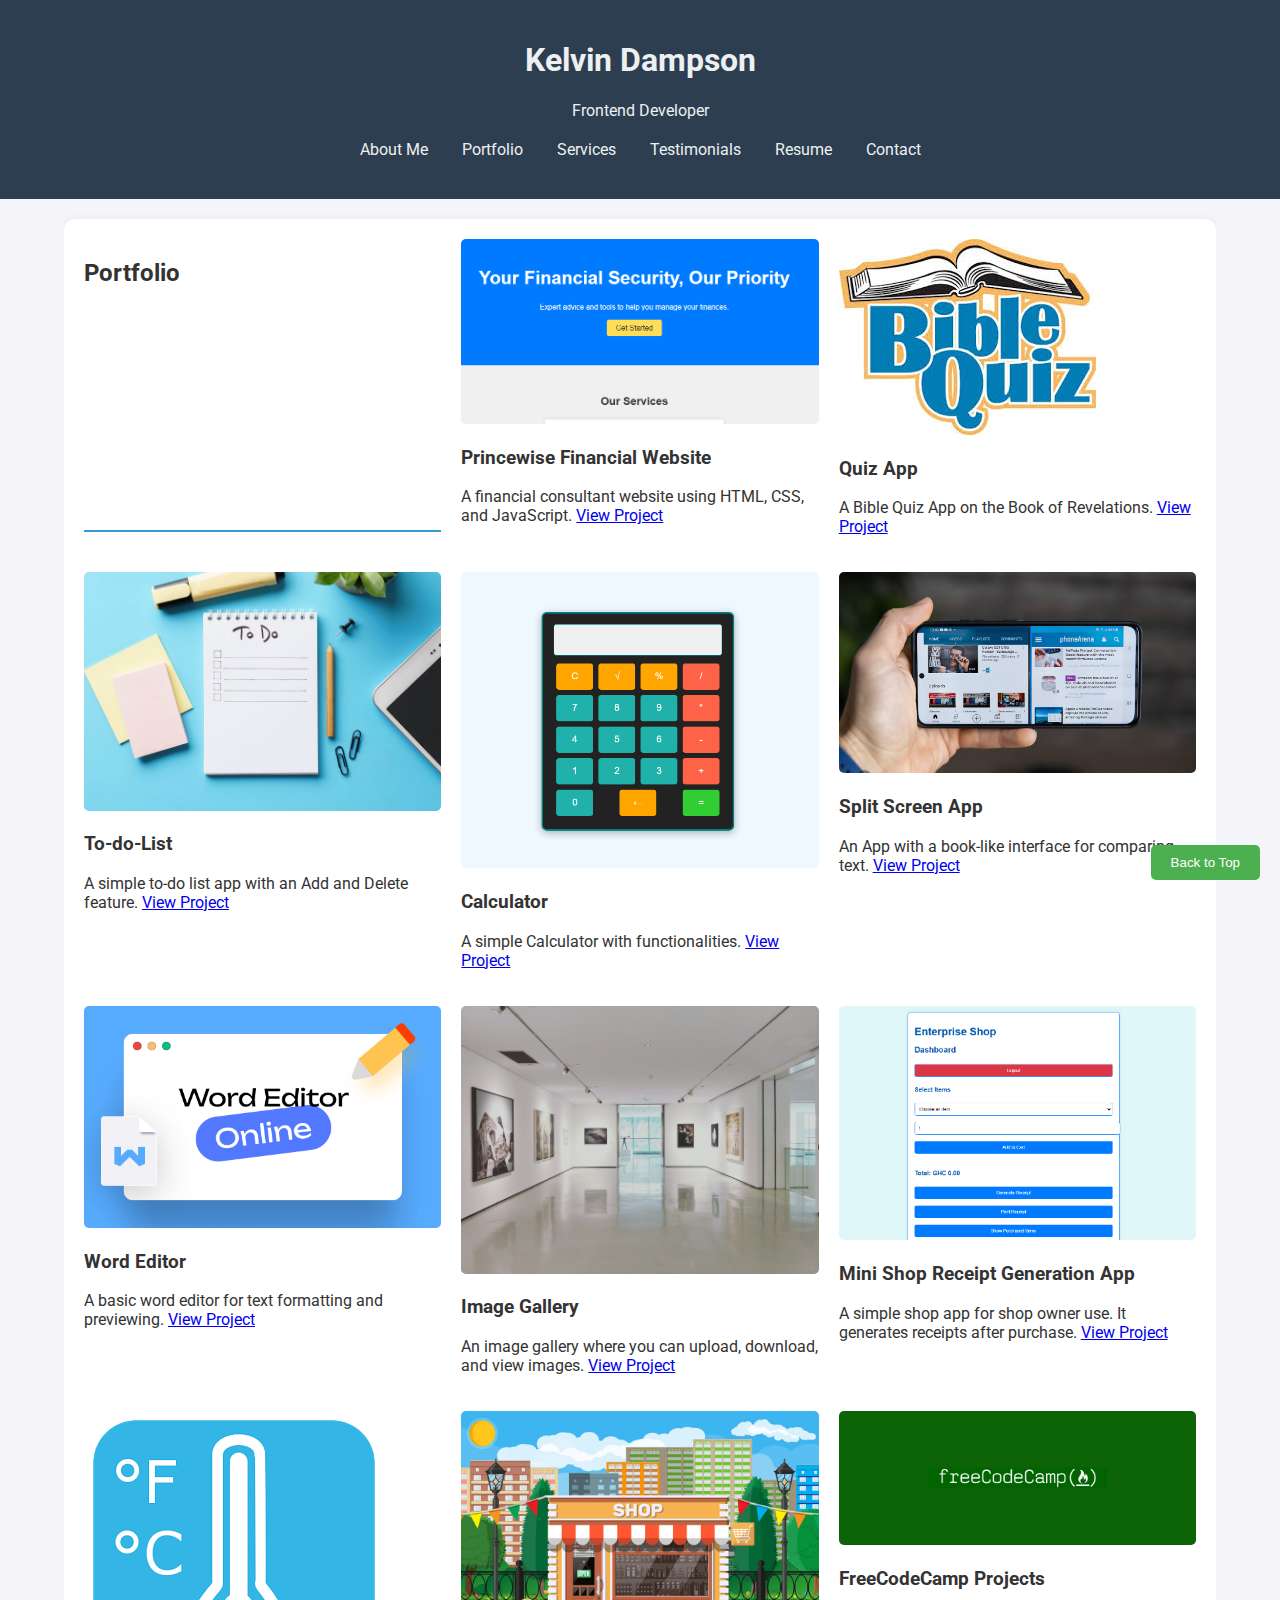
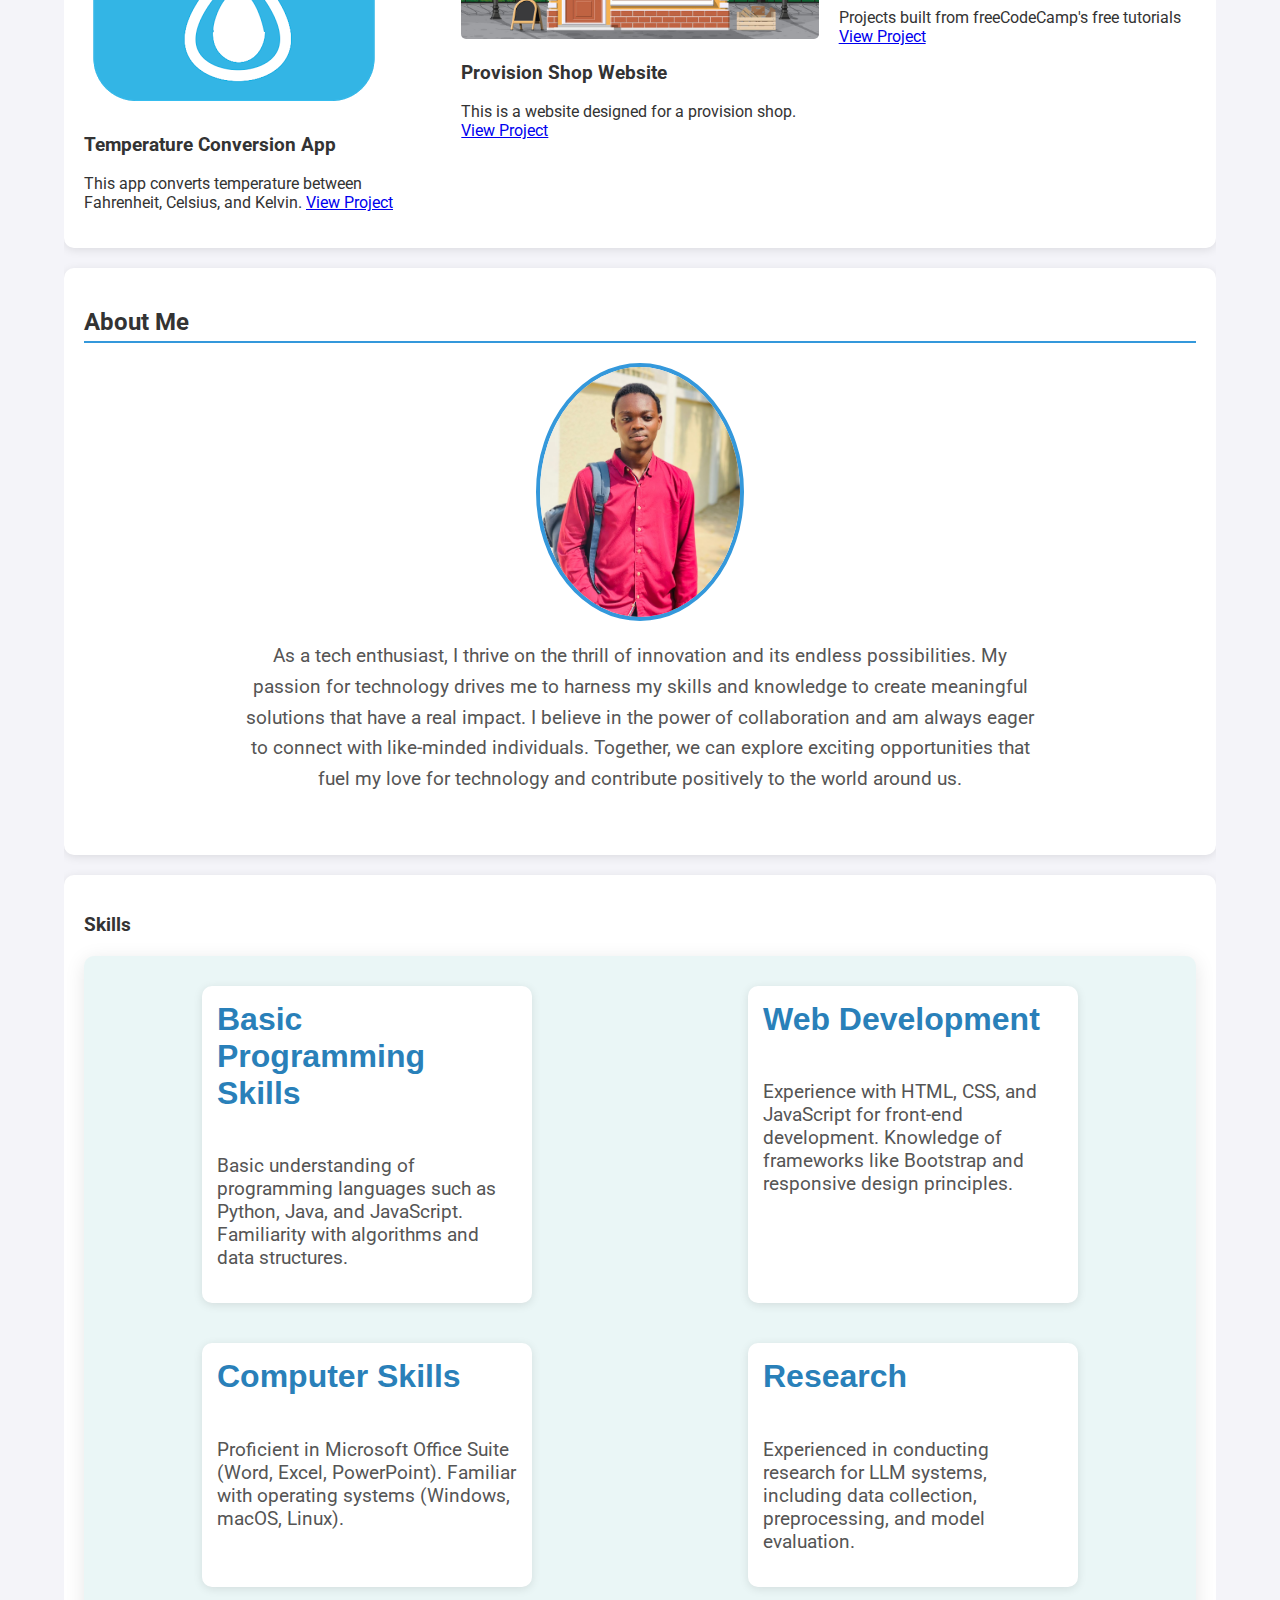
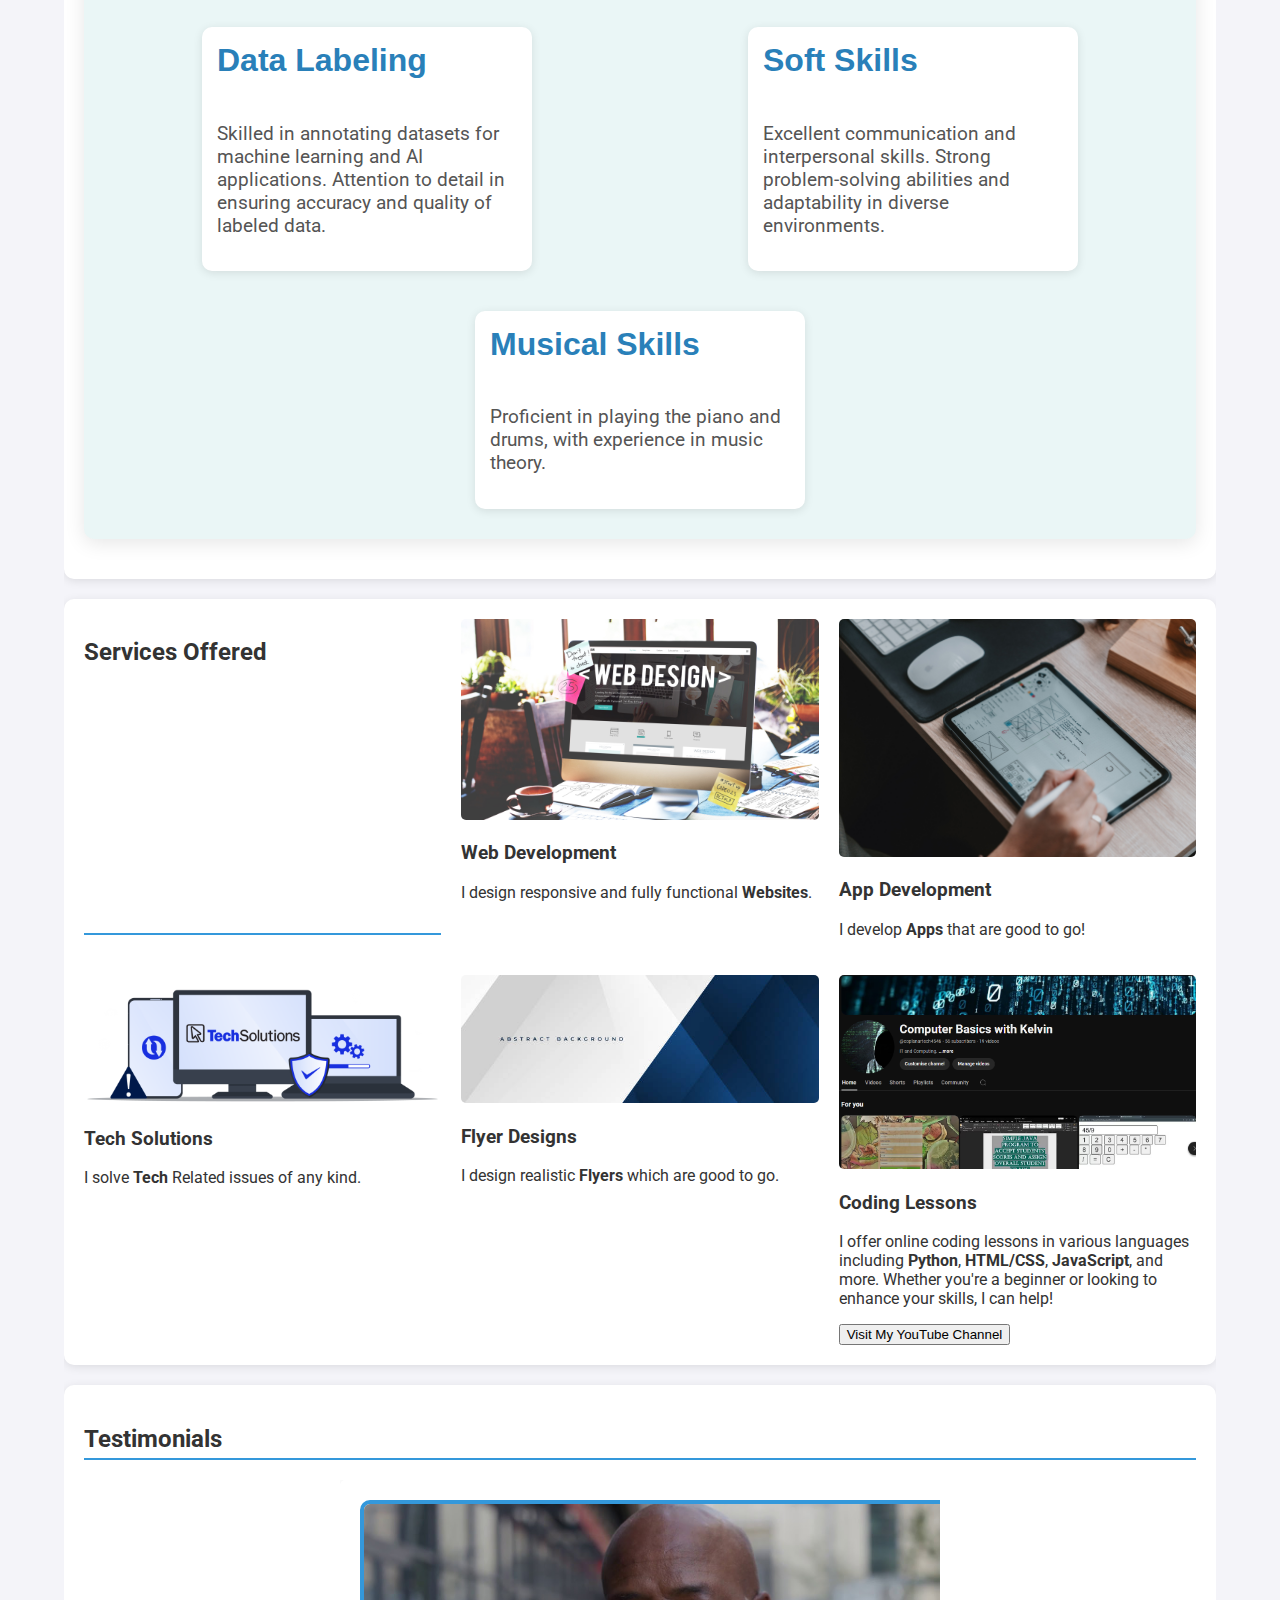
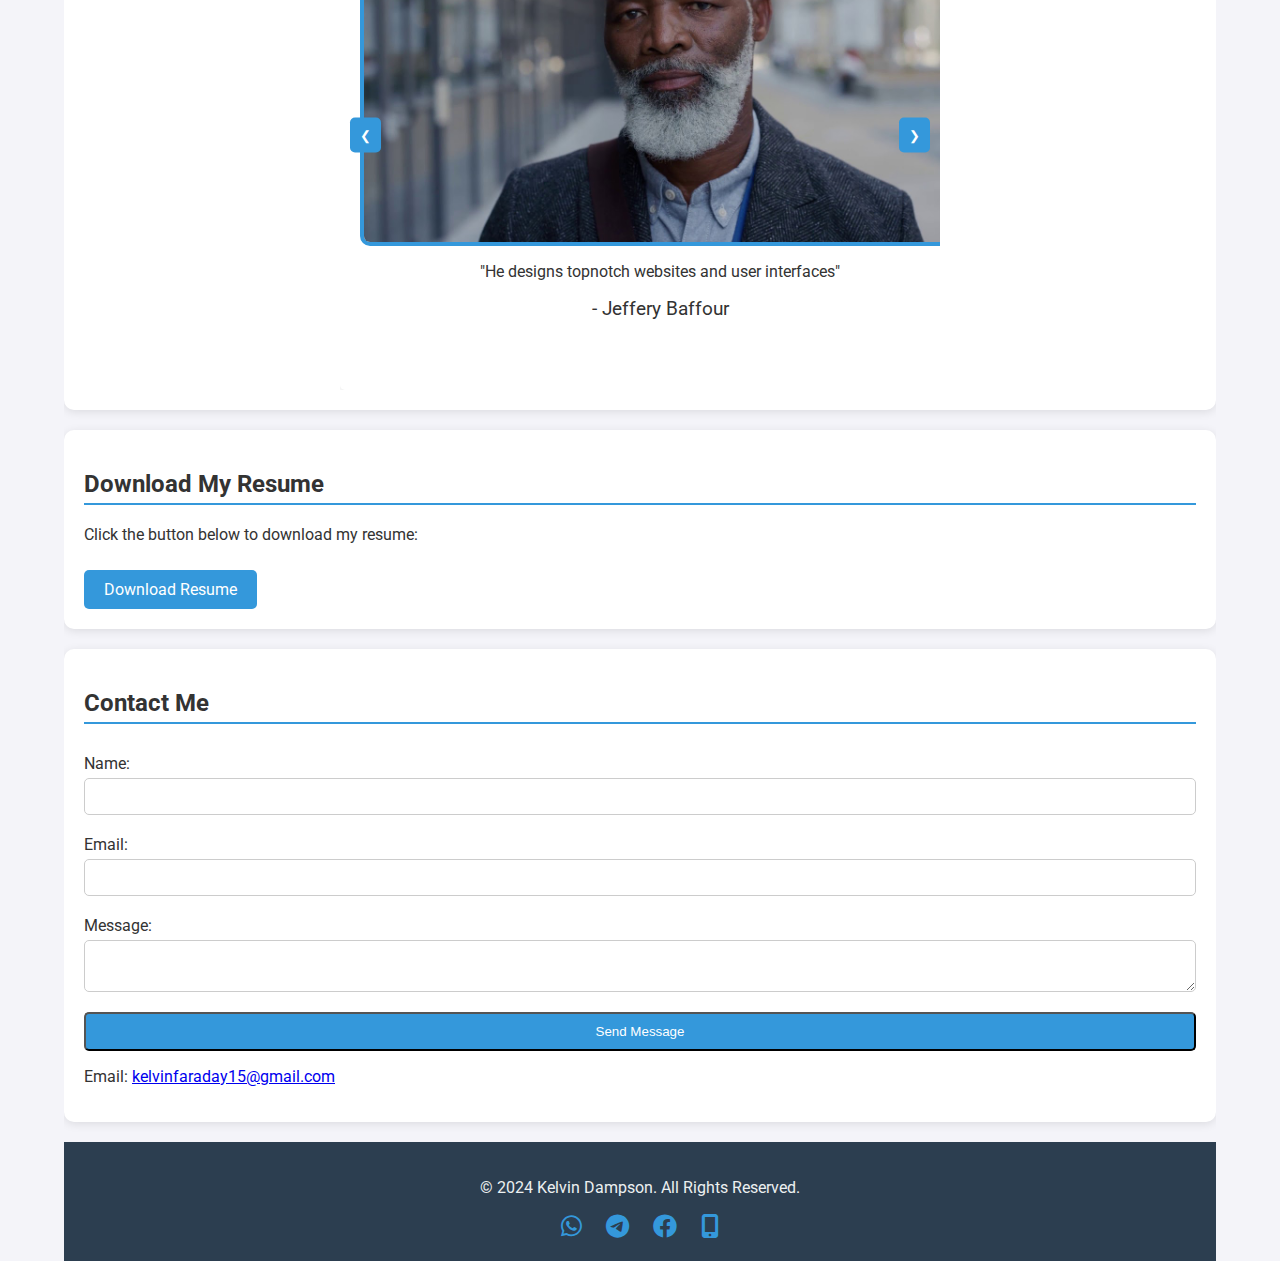
==== index.html @ 71e3c741 "Update index.html" ====
<!DOCTYPE html>
<html lang="en">
<head>
<meta charset="UTF-8">
<meta name="viewport" content="width=device-width, initial-scale=1.0">
<meta name="description" content="Portfolio of Kelvin Dampson - Frontend Developer">
<title>Kelvin Dampson - Frontend Developer</title>

<!-- Favicon for all devices -->
<link rel="icon" href="kelvin.png" type="image/png"> <!-- Favicon -->

<!-- Favicon for different sizes -->
<link rel="icon" href="kelvin-16x16.png" sizes="16x16" type="image/png">
<link rel="icon" href="kelvin-32x32.png" sizes="32x32" type="image/png">

<!-- Apple devices -->
<link rel="apple-touch-icon" href="kelvin.png">

<!-- Other meta tags for styling and icons -->
<link rel="stylesheet" href="https://cdnjs.cloudflare.com/ajax/libs/font-awesome/6.0.0-beta3/css/all.min.css"> <!-- Font Awesome -->
<link href="https://fonts.googleapis.com/css2?family=Roboto:wght@400;700&display=swap" rel="stylesheet"> <!-- Google Fonts -->

    <style>
        body {
            font-family: 'Roboto', sans-serif;
            margin: 0;
            padding: 0;
            background-color: #f4f4f9; /* Light grey background */
            color: #333; /* Dark text for readability */
            scroll-behavior: smooth; /* Smooth scrolling */
        }
        header {
            background: #2c3e50; /* Dark blue background */
            color: #ecf0f1; /* Light text */
            padding: 20px 0;
            text-align: center;
            */position: sticky;*/
            top: 0;
            z-index: 1000;
        }
        nav {
            margin: 20px 0;
        }
        nav a {
            color: #ecf0f1;
            margin: 0 15px;
            text-decoration: none;
            transition: color 0.3s;
        }
nav a:hover {
    color: #ffffff; /* White text color for better contrast */
    background-color: #66bb6a; /* Lighter green on hover */
    border-radius: 5px; /* Rounded corners */
    box-shadow: 0 4px 8px rgba(0, 0, 0, 0.2); /* Subtle shadow for depth */
    transition: background-color 0.3s ease, color 0.3s ease; /* Smooth transition */
    padding: 10px 15px; /* Added padding for a better clickable area */
}
        .container {
            width: 90%;
            max-width: 1200px;
            margin: auto;
            overflow: hidden;

        }
        section {
            padding: 20px;
            background: #ffffff; /* White background for sections */
            margin: 20px 0;
            border-radius: 10px;
            box-shadow: 0 2px 10px rgba(0, 0, 0, 0.1);
            transition: transform 0.3s;
        }
        section:hover {
            transform: translateY(-5px); /* Lift effect on hover */
        }
        h2 {
            border-bottom: 2px solid #3498db; /* Underline for section titles */
            padding-bottom: 5px;
        }
        .portfolio img, .fun-fact img, .service img, .testimonial img {
            max-width: 100%;
            height: auto;
            border-radius: 5px;
        }
        .portfolio, .services {
            display: grid;
            grid-template-columns: repeat(auto-fill, minmax(300px, 1fr));
            gap: 20px;
        }
        .cta-button, .download-button {
            display: inline-block;
            padding: 10px 20px;
            background: #3498db; /* Primary blue button */
            color: #fff;
            text-decoration: none;
            border-radius: 5px;
            margin-top: 10px;
            transition: background 0.3s, transform 0.2s;
        }
        .cta-button:hover, .download-button:hover {
            background: #2980b9; /* Darker blue on hover */
            transform: scale(1.05); /* Slight grow effect */
        }
        footer {
            text-align: center;
            padding: 20px 0;
            background: #2c3e50; /* Dark blue footer */
            color: #ecf0f1; /* Light text */
            position: relative;
            bottom: 0;
            width: 100%;
        }
        footer a {
            color: #3498db; /* Light blue for icons */
            margin: 0 10px;
            text-decoration: none;
            font-size: 1.5em; /* Size of icons */
            transition: color 0.3s;
        }
        footer a:hover {
            color: #2980b9; /* Change color on hover */
        }
        form {
            display: flex;
            flex-direction: column;
        }
        form label {
            margin: 10px 0 5px;
        }
        form input, form textarea {
            padding: 10px;
            border: 1px solid #ccc;
            border-radius: 5px;
            margin-bottom: 10px;
        }
/* Container to hold profile picture and about text */
.profile-container {
  display: flex;
  align-items: flex-start; /* Aligns items to the top */
  justify-content: flex-start; /* Align items to the left */
  gap: 30px; /* Adds space between the image and the text */
  margin-bottom: 40px; /* Adds space below the about section */
}

/* Profile picture styling */
#profile-picture {
  border-radius: 50%; /* Circular profile photo */
  width: 200px;
  height: 250px;
  object-fit: cover; /* Ensures the image fits well */
  border: 3px solid #3498db; /* Blue border */
}

/* About Me Section */
.about-me {
    text-align: center;
    padding: 50px 20px;
    background-color: #f4f4f4;
    margin: 40px 0;
    border-radius: 10px;
}

.about-me h2 {
    font-size: 2.5em;
    color: #3498db;
    margin-bottom: 20px;
}

.profile-container {
    display: flex;
    flex-direction: column;
    align-items: center;
    justify-content: center;
    gap: 20px;
}

#profile-picture {
    width: 200px;
    height: 250px;
    object-fit: cover;
    border-radius: 50%; /* Makes the image round */
    border: 4px solid #3498db;
}

.about-me-text {
    font-size: 1.2em;
    color: #555;
    max-width: 800px;
    margin: 0 auto;
    line-height: 1.6;
    text-align: center;
}


/* Skills Section */
/* Skills Section */
.skills {
    text-align: center;
    padding: 20px; /* Padding */
    background-color: #eaf6f6; /* Soft background color */
    border-radius: 10px;
    margin: 20px 0; /* Margin */
    box-shadow: 0 4px 20px rgba(0, 0, 0, 0.1);
}

.skills h3 {
    font-size: 3em; /* Increased font size */
    margin-bottom: 20px; /* Margin */
    color: green; /* Contrast color */
    font-family: 'Arial', sans-serif;
}

.skills {
    display: flex;
    flex-wrap: wrap;
    justify-content: space-around;
    gap: 20px; /* Gap */
}

/* Each individual skill item */
.skill-item {
    width: 100%; /* Full width */
    max-width: 300px; /* Limit width */
    text-align: left;
    background-color: #ffffff;
    padding: 15px; /* Padding */
    border-radius: 10px;
    box-shadow: 0 2px 10px rgba(0, 0, 0, 0.1);
    transition: transform 0.2s;
    margin: 10px; /* Margin */
}

.skill-item:hover {
    transform: scale(1.05); /* Hover effect */
}

.skill-item h4 {
    margin-top: 0;
    font-size: 2em; /* Increased font size */
    color: #2980b9; /* Blue color */
    font-family: 'Arial', sans-serif;
}

.skill-item p {
    margin-top: 10px; /* Margin */
    font-size: 1.2em; /* Increased font size */
    color: #555;
}

/* Skill bars */
.skill-bar {
    margin-top: 10px;
    background-color: #dcdcdc; /* Light grey */
    border-radius: 5px;
    height: 15px; /* Height */
    width: 100%;
}

.skill-progress {
    height: 100%;
    border-radius: 5px;
    background-color: #3498db; /* Blue */
    transition: width 0.5s ease; /* Transition */
}

/* Example usage of skill bars */
.skill-item .skill-label {
    font-weight: bold;
}

/* Example usage of skill bars */
.skill-item .skill-label {
    font-weight: bold;
}

/* Media Query for smaller devices */
@media (max-width: 600px) {
    .skills {
        padding: 10px; /* Further reduce padding for smaller screens */
    }

    .skills h3 {
        font-size: 2em; /* Further reduce heading size for mobile */
    }

    .skill-item {
        width: 100%; /* Full width for small screens */
        max-width: none; /* Remove max-width */
    }

    .skill-item h4 {
        font-size: 1.2em; /* Further reduce heading size */
    }

    .skill-item p {
        font-size: 0.9em; /* Further reduce paragraph size */
    }
}

.testimonial-carousel-wrapper {
    overflow: hidden; /* Hides overflow */
    width: 100%;
    max-width: 600px; /* Responsive max width */
    margin: auto;
    position: relative;
}

.testimonial-carousel {
    display: flex;
    transition: transform 0.5s ease-in-out;
}

.testimonial-slide {
    flex: 0 0 100%; /* Each slide takes full width */
    padding: 20px;
    background: #ffffff;
    border-radius: 5px;
    box-shadow: 0 2px 10px rgba(0, 0, 0, 0.1);
    text-align: center;
    position: relative; /* Allows for absolute positioning of inner elements */
}

.testimonial-slide img {
    width: 100%;
    max-height: 350px; /* Limit height */
    border-radius: 10px;
    border: 4px solid #3498db;
    object-fit: cover; /* Maintains aspect ratio */
    display: block; /* Ensures block layout */
    margin: 0 auto; /* Centers the image */
}

.testimonial-slide p {
    margin-top: 15px; /* Space between image and text */
    font-size: 1.2em; /* Increase font size for readability */
    color: #333; /* Darker text for contrast */
}

.carousel-button {
    position: absolute;
    top: 50%;
    transform: translateY(-50%);
    background-color: #3498db;
    color: white;
    border: none;
    padding: 10px;
    cursor: pointer;
    border-radius: 5px;
    z-index: 1000;
}

.carousel-button.left {
    left: 10px;
}

.carousel-button.right {
    right: 10px;
}


        }
        @media (max-width: 768px) {
            nav {
                flex-direction: column; /* Stack navigation items */
            }
            .portfolio, .services {
                grid-template-columns: 1fr; /* Single column for smaller screens */
            }
        }
        @media (max-width: 480px) {
            nav a {
                margin: 5px 0; /* Smaller margins for mobile */
            }
            .cta-button, .download-button {
                width: 100%; /* Full width buttons on mobile */
                text-align: center;
            }
        }
		


    </style>
</head>
<body>

<header>
    <h1>Kelvin Dampson</h1>
    <p>Frontend Developer</p>
    <nav>
        <a href="#about">About Me</a>
        <a href="#portfolio">Portfolio</a>
        <a href="#services">Services</a>
        <a href="#testimonials">Testimonials</a>
        <a href="#resume">Resume</a>
        <a href="#contact">Contact</a>
    </nav>
</header>

<div class="container">

    <section id="portfolio" class="portfolio">
        <h2>Portfolio</h2>
        <div>
            <img src="princewise1.png" alt="Project 1">
            <h3>Princewise Financial Website</h3>
            <p>A financial consultant website using HTML, CSS, and JavaScript. <a href="https://dampson18.github.io/">View Project</a></p>
        </div>
        <div>
            <img src="biblequiz.jpeg" alt="Project 2">
            <h3>Quiz App</h3>
            <p>A Bible Quiz App on the Book of Revelations. <a href="https://dampson18.github.io/biblequiz.github.io/">View Project</a></p>
        </div>
        <div>
            <img src="todolist.jpeg" alt="Project 3">
            <h3>To-do-List</h3>
            <p>A simple to-do list app with an Add and Delete feature. <a href="https://dampson18.github.io/todolist/">View Project</a></p>
        </div>
        <div>
            <img src="calculator.png" alt="Project 4">
            <h3>Calculator</h3>
            <p>A simple Calculator with functionalities. <a href="https://dampson18.github.io/calculator/">View Project</a></p>
        </div>
		<div>
            <img src="splitscreen.jpg" alt="Project 5">
            <h3>Split Screen App</h3>
            <p>An App with a book-like interface for comparing text. <a href="https://dampson18.github.io/splitscreen/">View Project</a></p>
        </div>
		<div>
            <img src="wordeditor.png" alt="Project 6">
            <h3>Word Editor</h3>
            <p>A basic word editor for text formatting and previewing. <a href="https://dampson18.github.io/wordeditor/">View Project</a></p>
        </div>
		<div>
            <img src="imagegallery.jpg" alt="Project 7">
            <h3>Image Gallery</h3>
            <p> An image gallery where you can upload, download, and view images. <a href="https://dampson18.github.io/imagegallery">View Project</a></p>
        </div>
		<div>
            <img src="shop.png" alt="Project 8">
            <h3>Mini Shop Receipt Generation App</h3>
            <p>A simple shop app for shop owner use. It generates receipts after purchase. <a href="https://dampson18.github.io/shop/">View Project</a></p>
        </div>
	    <div>
            <img src="temp.png" alt="Project 9">
            <h3>Temperature Conversion App</h3>
            <p> This app converts temperature between Fahrenheit, Celsius, and Kelvin. <a href="https://dampson18.github.io/temperatureconverter">View Project</a></p>
        </div>
	    <div>
            <img src="shop.jpg" alt="Project 10">
            <h3>Provision Shop Website</h3>
            <p> This is a website designed for a provision shop. <a href="https://dampson18.github.io/MA-Victory-Market/">View Project</a></p>
        </div>
	    <div>
            <img src="freecodecamp_image.png" alt="Project 11">
            <h3>FreeCodeCamp Projects</h3>
            <p> Projects built from freeCodeCamp's free tutorials <a href="https://dampson18.github.io/freecodecamp_projects/freecodecamp">View Project</a></p>
        </div>
        <!-- Add more projects as needed -->
    </section>

<section id="about" class="about">
    <h2>About Me</h2>
    <div class="profile-container">
        <img id="profile-picture" src="KelvinDampson.jpg" alt="Kelvin Dampson">
        <p class="about-me-text">As a tech enthusiast, I thrive on the thrill of innovation and its endless possibilities. 
		My passion for technology drives me to harness my skills and knowledge to create meaningful solutions that have a real impact. 
		I believe in the power of collaboration and am always eager to connect with like-minded individuals. 
		Together, we can explore exciting opportunities that fuel my love for technology and contribute positively to the world around us.</p>
    </div>
</section>

    
 <section>
<h3>Skills</h3>
<div class="skills">
    <div class="skill-item">
        <h4>Basic Programming Skills</h4>
        <p>Basic understanding of programming languages such as Python, Java, and JavaScript. Familiarity with algorithms and data structures.</p>
    </div>
    <div class="skill-item">
        <h4>Web Development</h4>
        <p>Experience with HTML, CSS, and JavaScript for front-end development. Knowledge of frameworks like Bootstrap and responsive design principles.</p>
    </div>
    <div class="skill-item">
        <h4>Computer Skills</h4>
        <p>Proficient in Microsoft Office Suite (Word, Excel, PowerPoint). Familiar with operating systems (Windows, macOS, Linux).</p>
    </div>
    <div class="skill-item">
        <h4>Research</h4>
        <p>Experienced in conducting research for LLM systems, including data collection, preprocessing, and model evaluation.</p>
    </div>
    <div class="skill-item">
        <h4>Data Labeling</h4>
        <p>Skilled in annotating datasets for machine learning and AI applications. Attention to detail in ensuring accuracy and quality of labeled data.</p>
    </div>
    <div class="skill-item">
        <h4>Soft Skills</h4>
        <p>Excellent communication and interpersonal skills. Strong problem-solving abilities and adaptability in diverse environments.</p>
    </div>
    <div class="skill-item">
        <h4>Musical Skills</h4>
        <p>Proficient in playing the piano and drums, with experience in music theory.</p>
    </div>
</div>
 </section>


<section id="services" class="services">
    <h2>Services Offered</h2>
    <div class="service">
        <img src="webdesign.jpg" alt="Service 1">
        <h3>Web Development</h3>
        <p>I design responsive and fully functional <strong>Websites</strong>.</p>
    </div>
    <div class="service">
        <img src="app.jpg" alt="Service 2">
        <h3>App Development</h3>
        <p>I develop <strong>Apps</strong> that are good to go!</p>
    </div>
    <div class="service">
        <img src="tech.png" alt="Service 3">
        <h3>Tech Solutions</h3>
        <p>I solve <strong>Tech</strong> Related issues of any kind.</p>
    </div>
    <div class="service">
        <img src="flyer.jpg" alt="Service 4">
        <h3>Flyer Designs</h3>
        <p>I design realistic <strong>Flyers</strong> which are good to go.</p>
    </div>
    <div class="service">
        <img src="youtube.png" alt="Service 5">
        <h3>Coding Lessons</h3>
        <p>I offer online coding lessons in various languages including <strong>Python</strong>, <strong>HTML/CSS</strong>, <strong>JavaScript</strong>, and more. Whether you're a beginner or looking to enhance your skills, I can help!</p>
        <button onclick="window.location.href='https://www.youtube.com/@coplanartech4546'">Visit My YouTube Channel</button>
    </div>
	<!-- add more services -->
</section>


<section id="testimonials" class="testimonials">
    <h2>Testimonials</h2>
    <div class="testimonial-carousel-wrapper">
        <div class="testimonial-carousel">
            <div class="testimonial-slide">
                <img src="jeff.jpg" alt="Jeffery Baffour">
                <blockquote>"He designs topnotch websites and user interfaces"</blockquote>
                <p>- Jeffery Baffour</p>
            </div>
            <div class="testimonial-slide">
                <img src="sharon.jpg" alt="Sharon Dampson">
                <blockquote>"This developer is highly skilled and truly understands the needs of his clients."</blockquote>
                <p>- Sharon Dampson</p>
            </div>
            <div class="testimonial-slide">
                <img src="quan.jpg" alt="Michael Quan">
                <blockquote>"I am thoroughly impressed with the results of his works. This is the kind of service that keeps me coming back!"</blockquote>
                <p>- Michael Quan</p>
            </div>
        </div>
        <button class="carousel-button left" onclick="moveSlide(-1)">❮</button>
        <button class="carousel-button right" onclick="moveSlide(1)">❯</button>
    </div>
</section>



    <section id="resume" class="resume">
        <h2>Download My Resume</h2>
        <p>Click the button below to download my resume:</p>
        <a href="DampsonKelvinCV001.pdf" class="download-button" download>Download Resume</a> <!-- Resume download link -->
    </section>

<section id="contact" class="contact">
    <h2>Contact Me</h2>
    <form id="contactForm">
        <label for="name">Name:</label>
        <input type="text" id="name" name="name" required>
        <label for="email">Email:</label>
        <input type="email" id="email" name="email" required>
        <label for="message">Message:</label>
        <textarea id="message" name="message" required></textarea>
        <button type="submit" class="cta-button">Send Message</button>
    </form>
    <p>Email: <a href="mailto:kelvinfaraday15@gmail.com">kelvinfaraday15@gmail.com</a></p>
</section>


<footer>
    <p>&copy; 2024 Kelvin Dampson. All Rights Reserved.</p>
    <a href="https://wa.me/233204242615" target="_blank" title="WhatsApp"><i class="fab fa-whatsapp"></i></a>
    <a href="https://t.me/ComputerBasicswithKelvin_Youtube" target="_blank" title="Telegram"><i class="fab fa-telegram"></i></a>
    <a href="https://www.facebook.com/kelvin.dampson.3" target="_blank" title="Facebook"><i class="fab fa-facebook"></i></a>
    <a href="tel:+233204242615" title="Phone"><i class="fas fa-mobile-alt"></i></a>
</footer>
<button onclick="scrollToTop()" style="position: fixed; bottom: 20px; right: 20px; background-color: #4CAF50; color: white; border: none; padding: 10px 20px; cursor: pointer; border-radius: 5px;">
  Back to Top
</button>

<script>
let index = 0;

function moveSlide(direction) {
    const carousel = document.querySelector('.testimonial-carousel');
    const slides = document.querySelectorAll('.testimonial-slide');
    const totalSlides = slides.length;

    index += direction;

    if (index < 0) {
        index = totalSlides - 1; // Loop to last slide
    } else if (index >= totalSlides) {
        index = 0; // Loop to first slide
    }

    const offset = -index * 100;
    carousel.style.transform = `translateX(${offset}%)`;
}

// Auto-slide every 5 seconds
let autoSlide = setInterval(() => moveSlide(1), 5000);


</script>


<script>
// Initialize EmailJS with your Public API Key
emailjs.init('KBzrXsKlJPofF9Q9Y'); // Replace 'YOUR_PUBLIC_API_KEY' with your actual public key

// Handle the form submission
document.getElementById('contactForm').addEventListener('submit', function(event) {
    event.preventDefault(); // Prevent the default form submission behavior
    
    // Get form values
    const name = document.getElementById('name').value;
    const email = document.getElementById('email').value;
    const message = document.getElementById('message').value;

    // Send email using EmailJS
    emailjs.send('YOUR_SERVICE_ID', 'YOUR_TEMPLATE_ID', {
        from_name: name,
        from_email: email,
        message: message
    })
    .then(function(response) {
        console.log('Email sent successfully', response);
        alert('Thank you for your message! We will get back to you soon.');
        document.getElementById('contactForm').reset(); // Reset the form fields
    }, function(error) {
        console.error('Failed to send email', error);
        alert('Oops! Something went wrong, please try again later.');
    });
});



  // Function to scroll to the top of the page
  function scrollToTop() {
    window.scrollTo({
      top: 0,
      behavior: 'smooth'
    });
  }
</script>

</body>
</html>
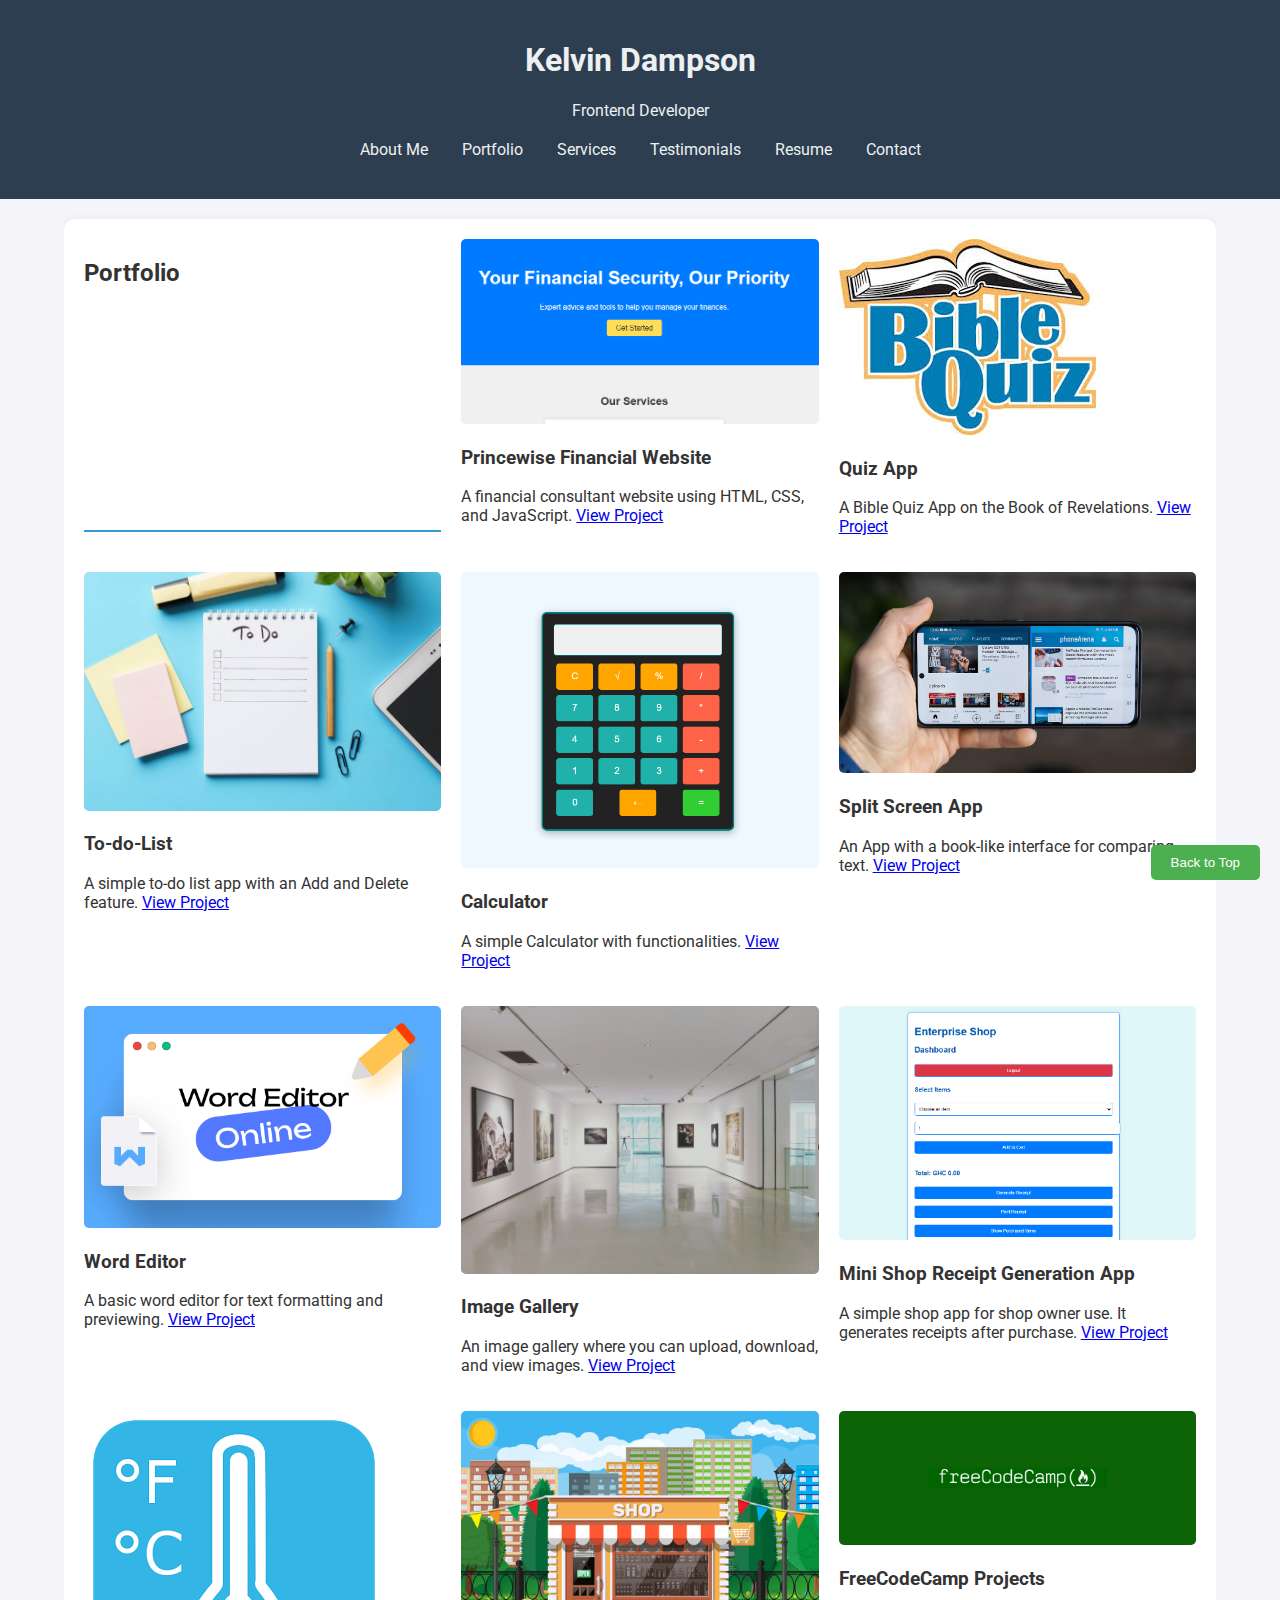
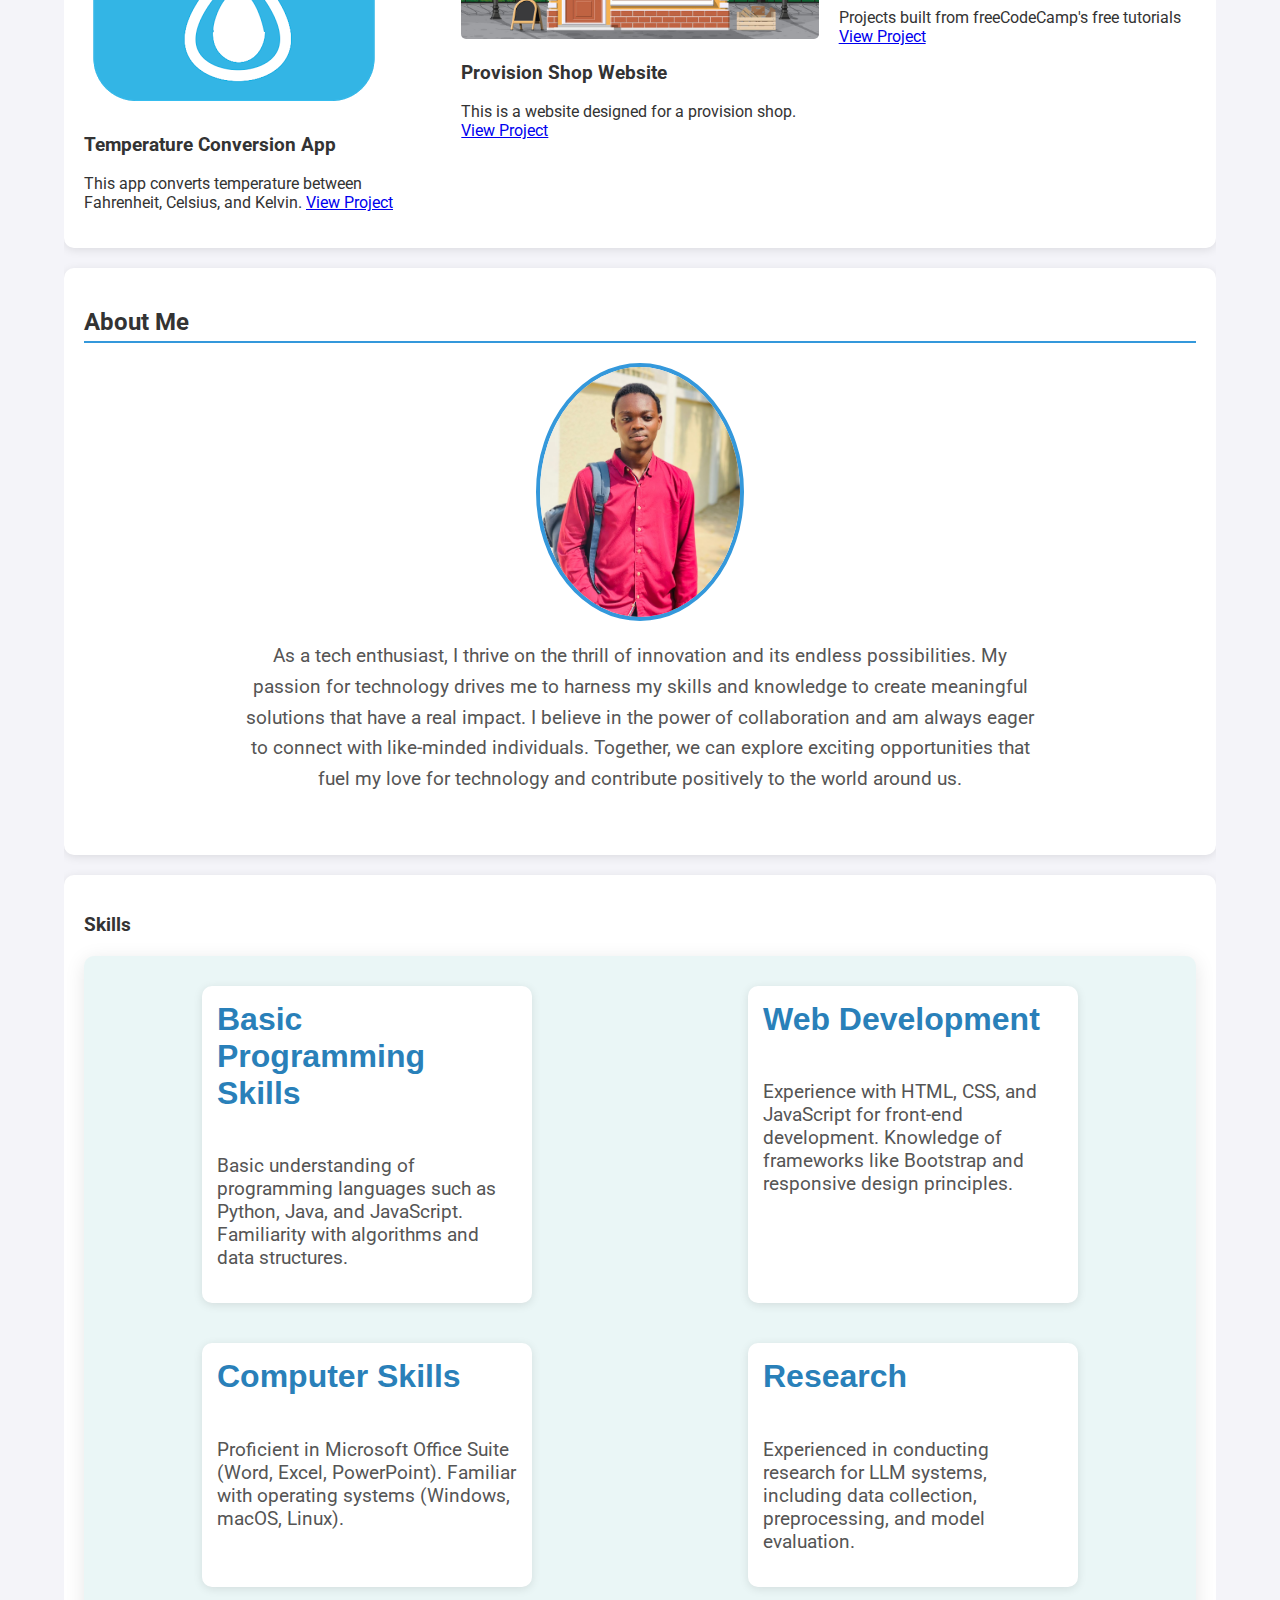
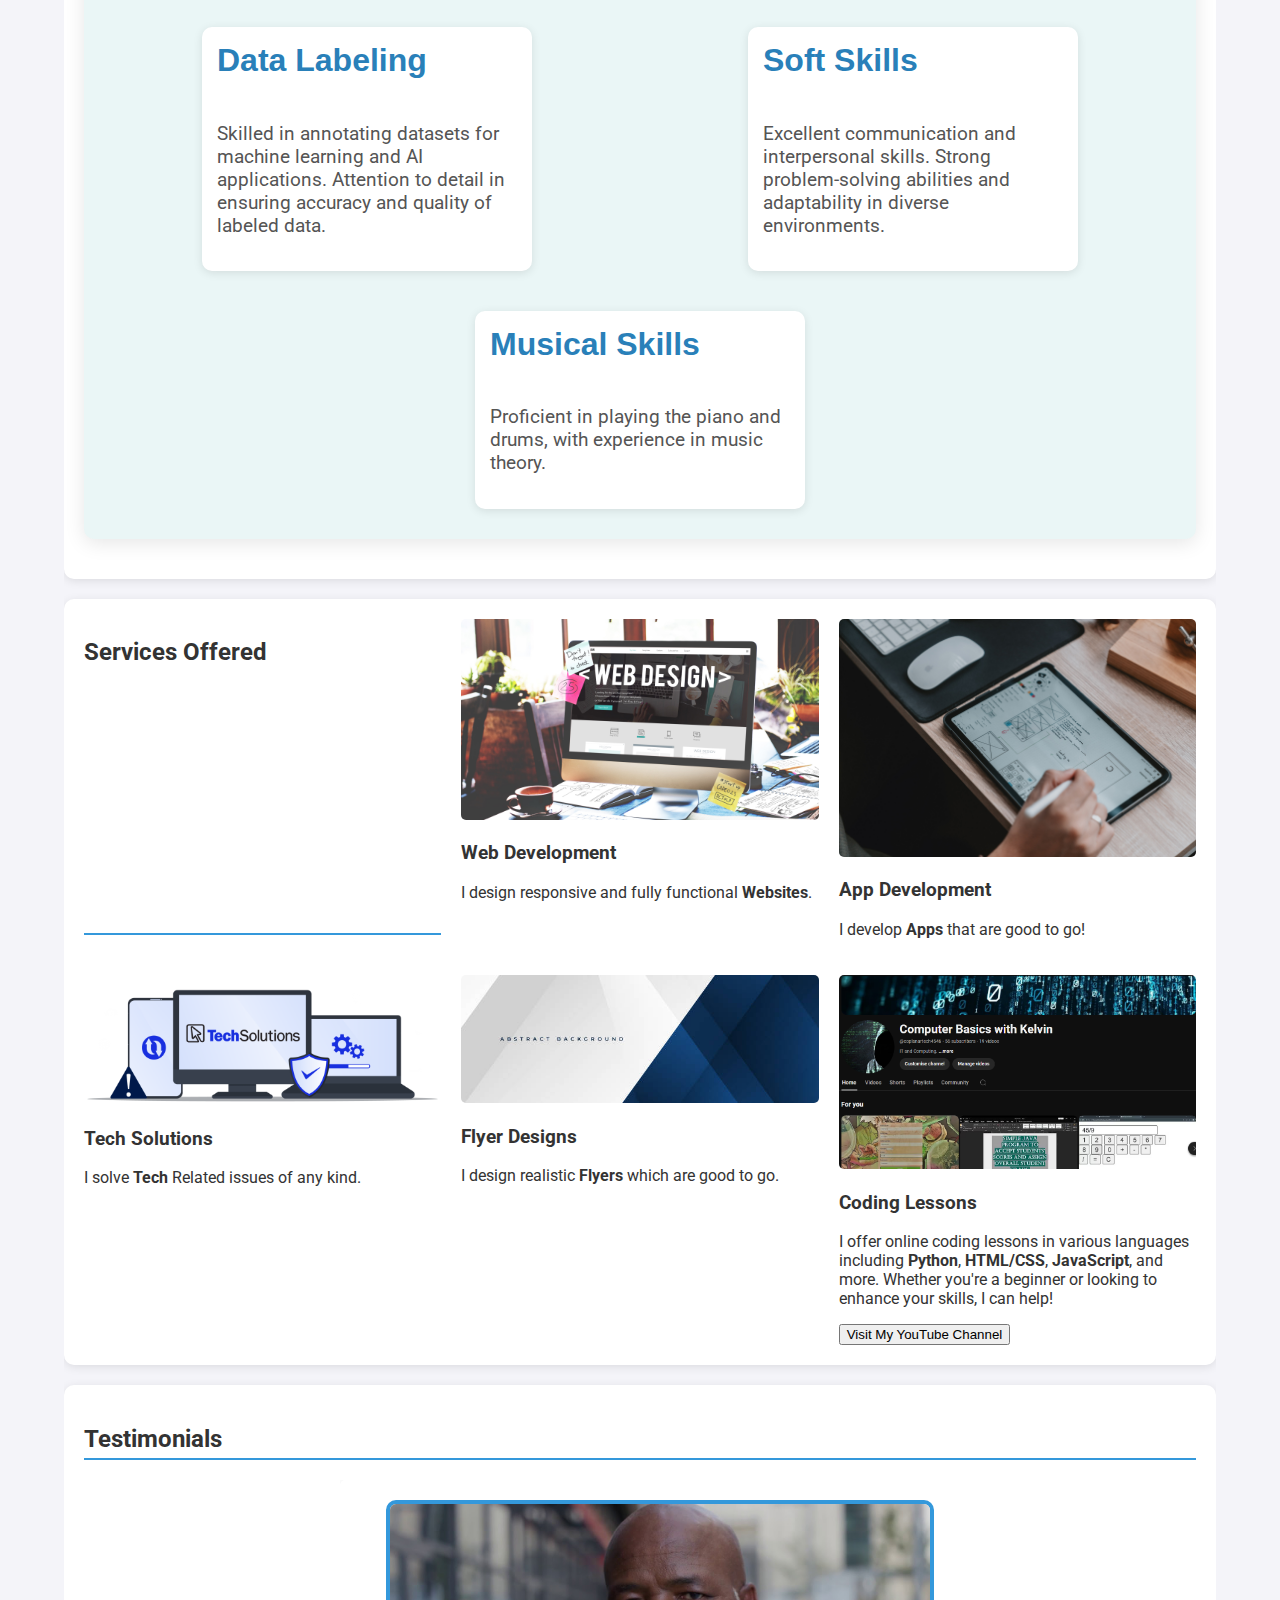
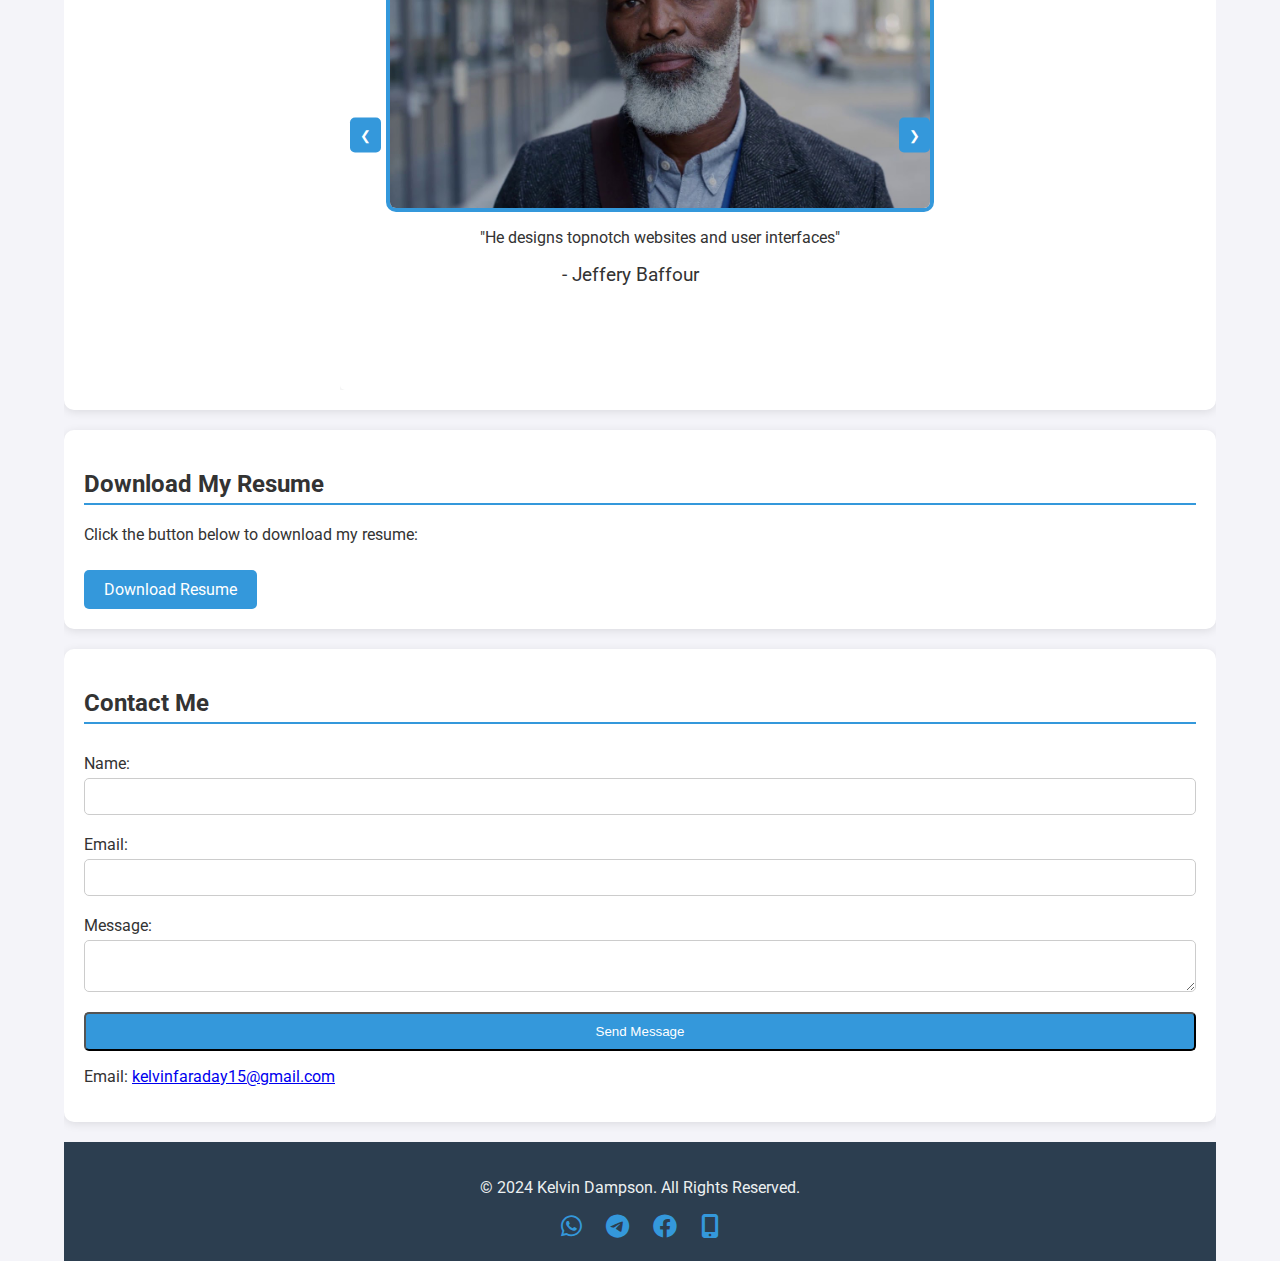
==== commit c988531d: "Update index.html" ====
--- a/index.html
+++ b/index.html
@@ -321,7 +321,7 @@
 }
 
 .testimonial-slide img {
-    width: 100%;
+    width: 90%;
     max-height: 350px; /* Limit height */
     border-radius: 10px;
     border: 4px solid #3498db;
@@ -334,6 +334,7 @@
     margin-top: 15px; /* Space between image and text */
     font-size: 1.2em; /* Increase font size for readability */
     color: #333; /* Darker text for contrast */
+    width: 90%;
 }
 
 .carousel-button {
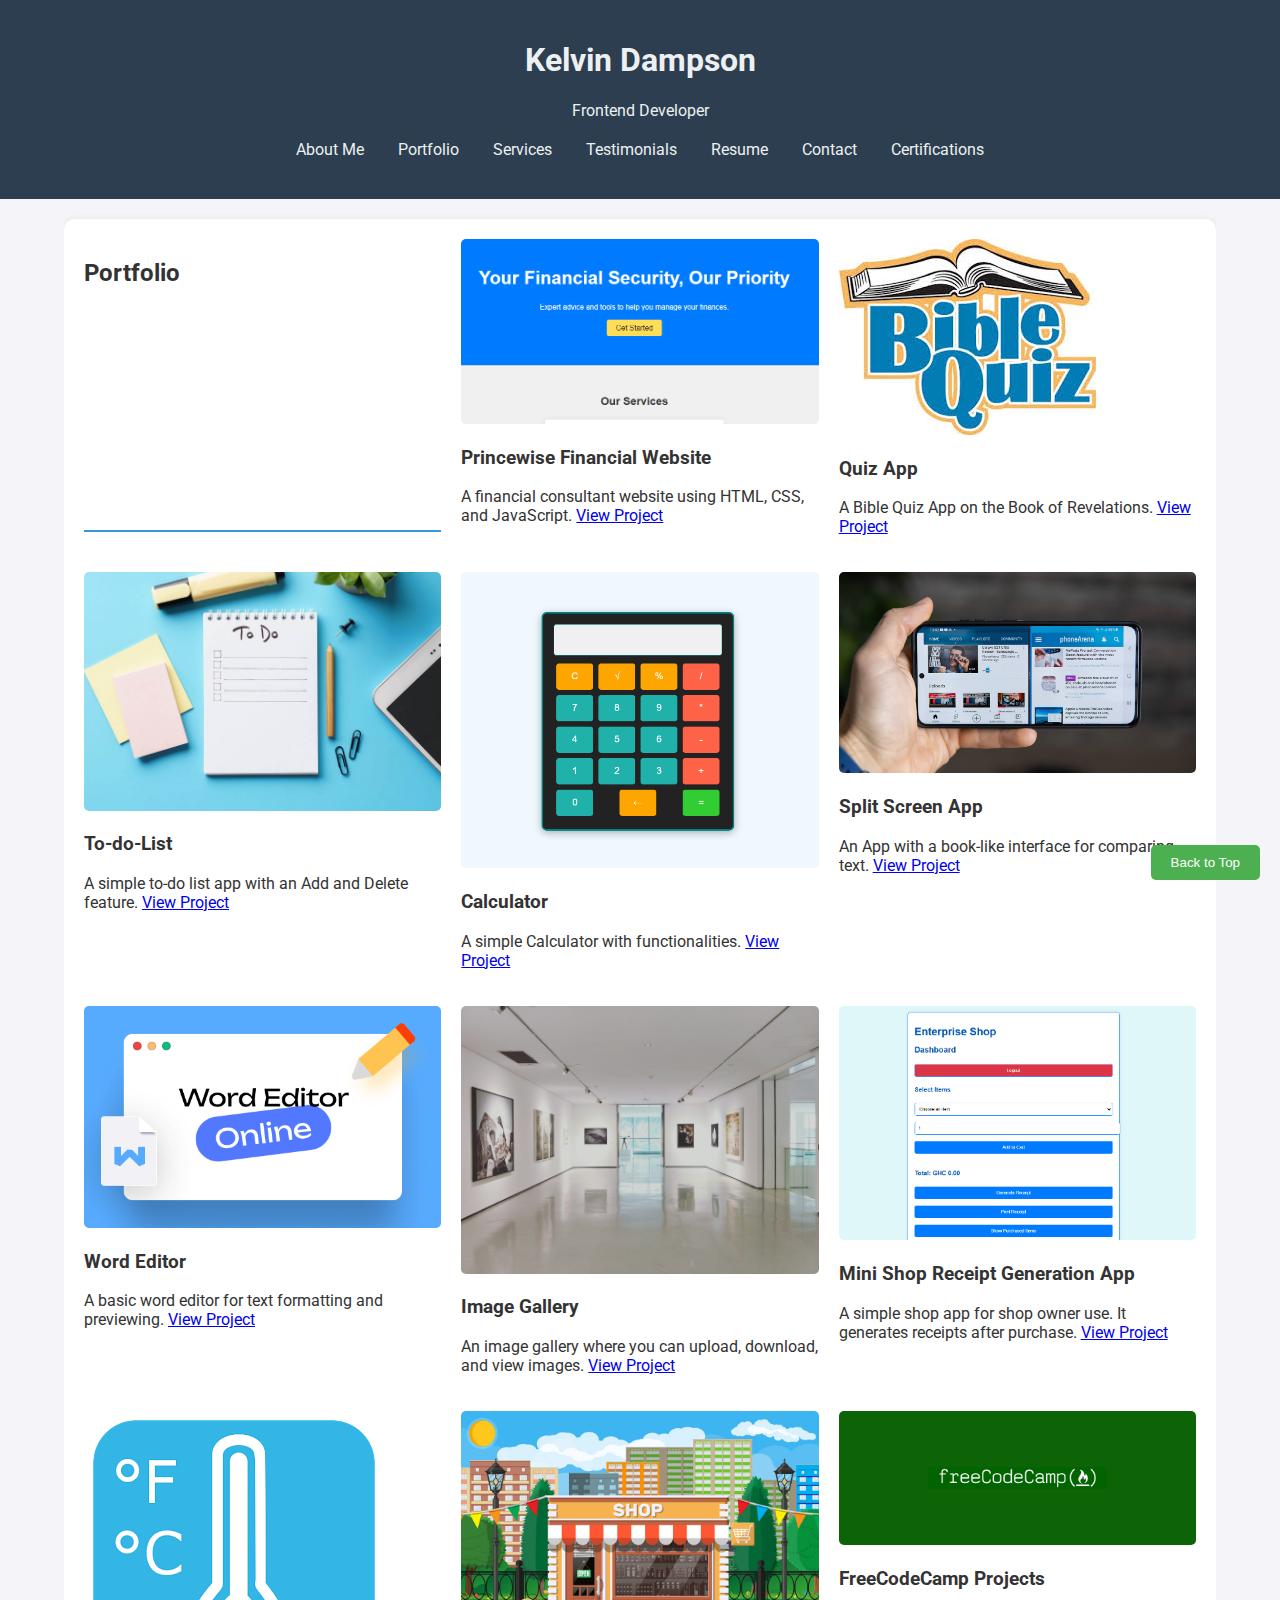
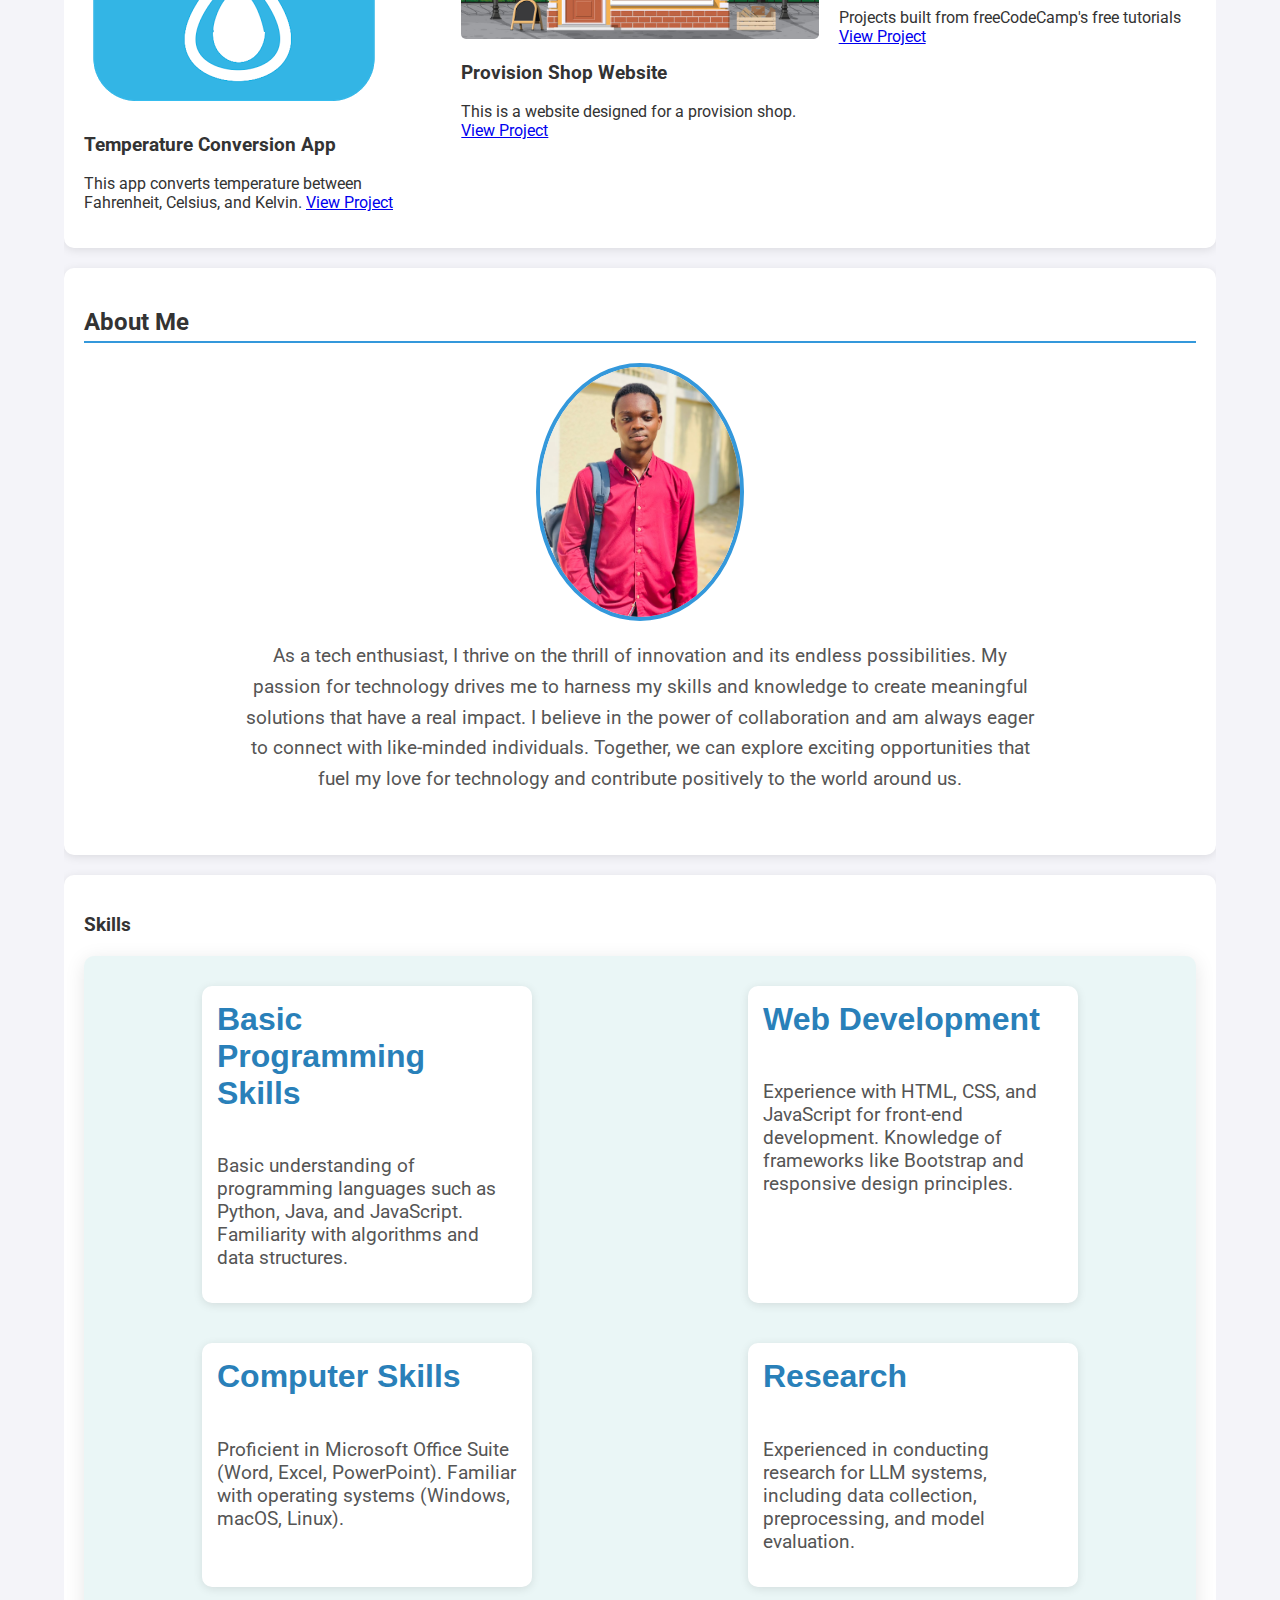
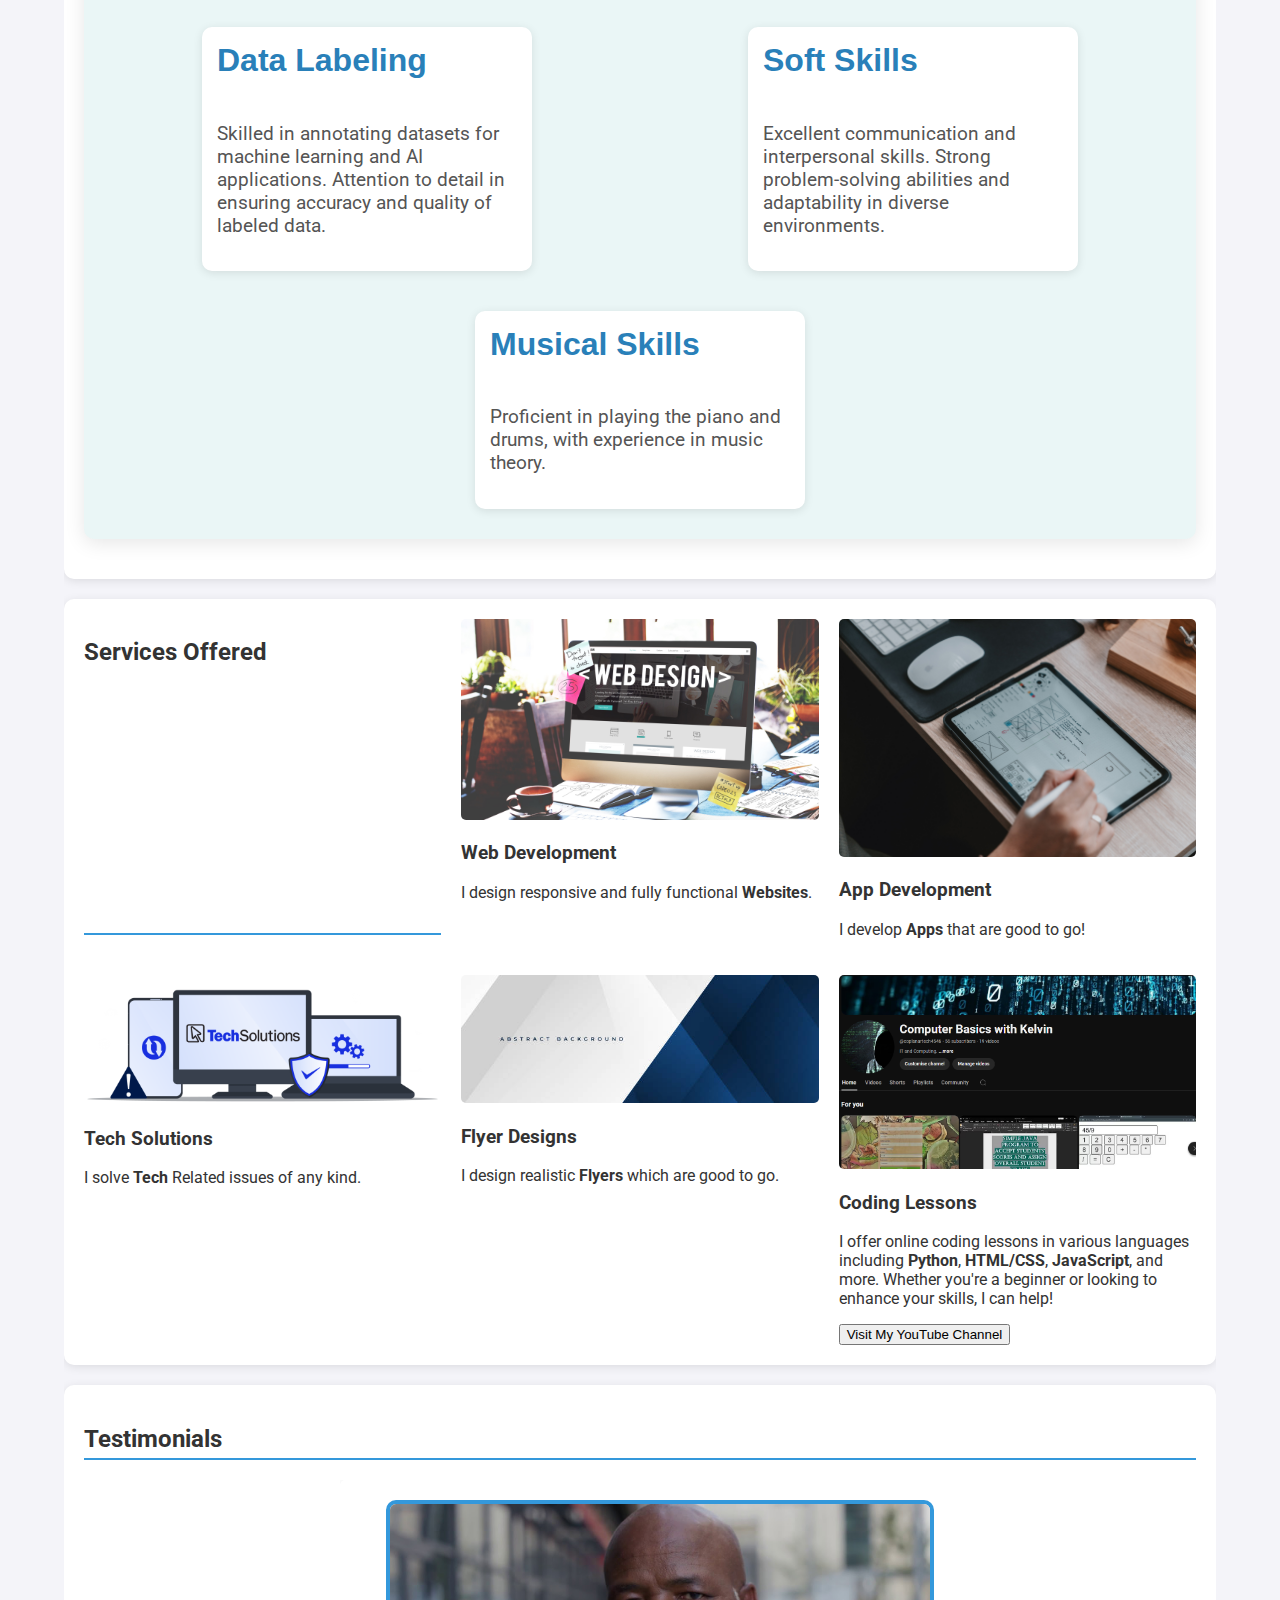
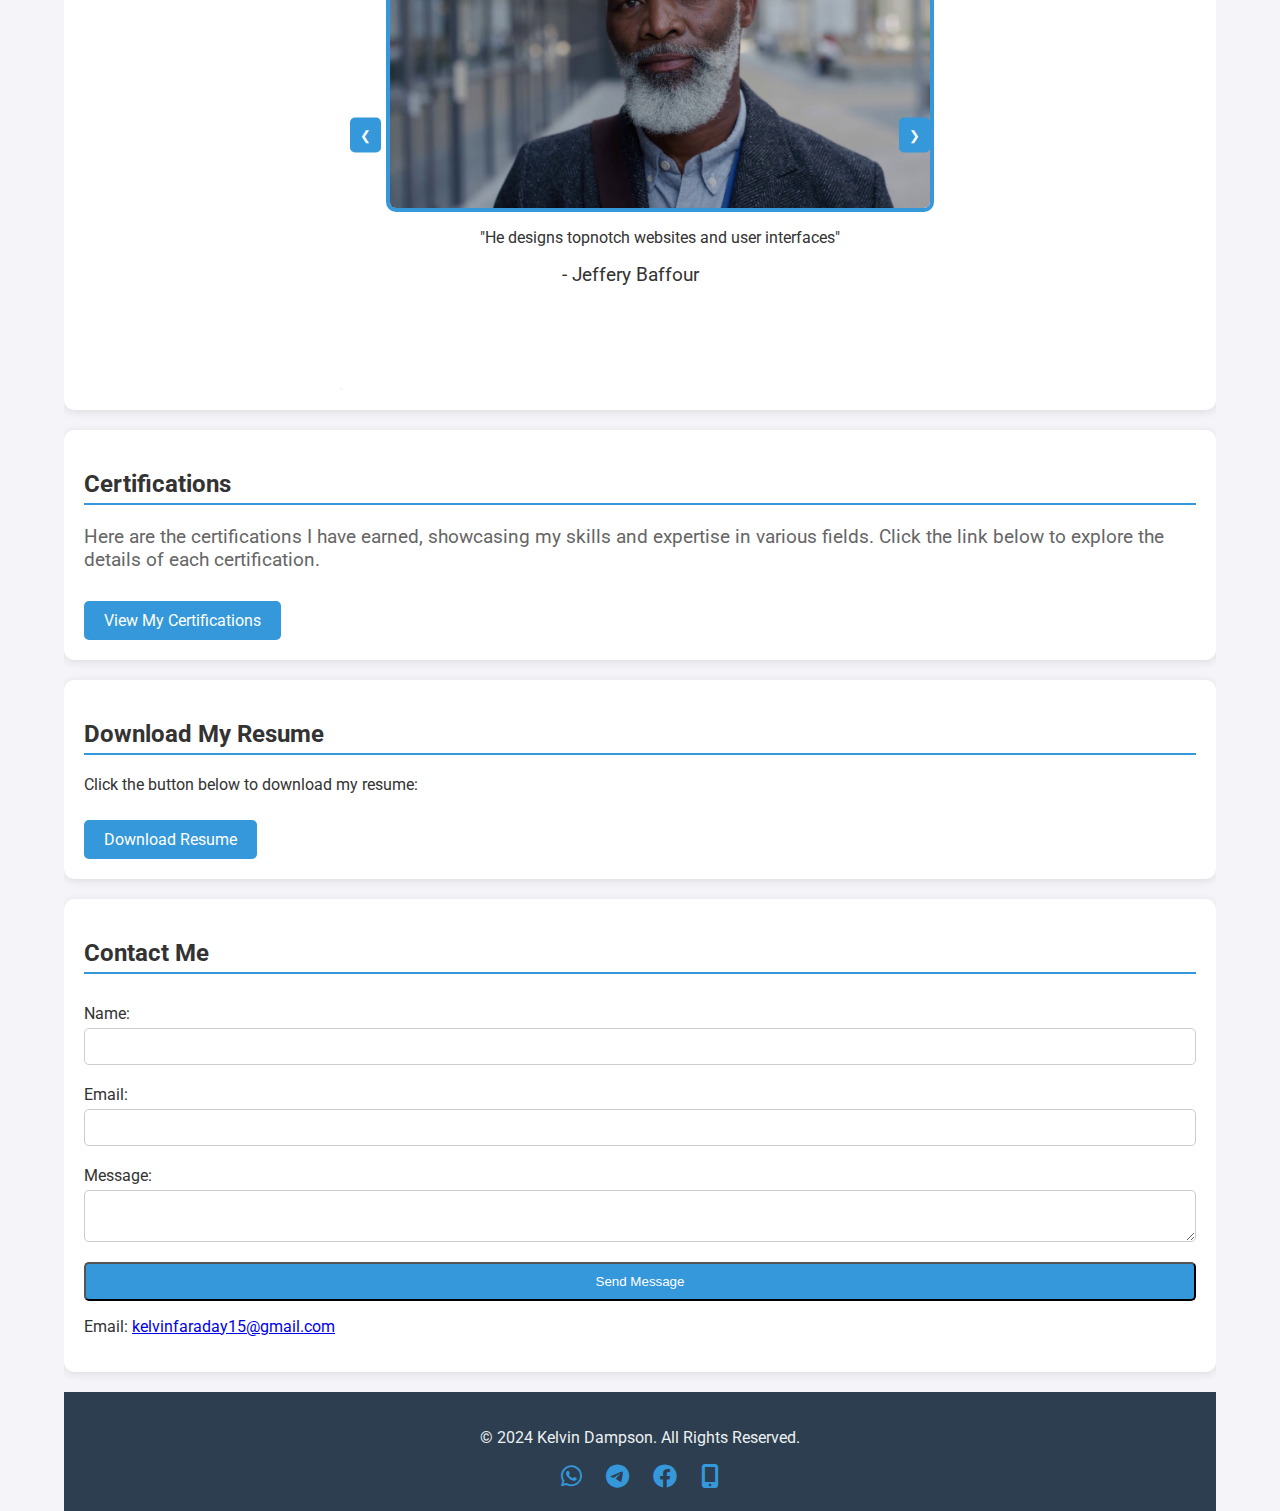
==== commit fe5f7c42: "Update index.html" ====
--- a/index.html
+++ b/index.html
@@ -53,7 +53,7 @@
     border-radius: 5px; /* Rounded corners */
     box-shadow: 0 4px 8px rgba(0, 0, 0, 0.2); /* Subtle shadow for depth */
     transition: background-color 0.3s ease, color 0.3s ease; /* Smooth transition */
-    padding: 10px 15px; /* Added padding for a better clickable area */
+    
 }
         .container {
             width: 90%;
@@ -87,7 +87,7 @@
             grid-template-columns: repeat(auto-fill, minmax(300px, 1fr));
             gap: 20px;
         }
-        .cta-button, .download-button {
+        .cta-button, .download-button, .certification-link {
             display: inline-block;
             padding: 10px 20px;
             background: #3498db; /* Primary blue button */
@@ -97,7 +97,7 @@
             margin-top: 10px;
             transition: background 0.3s, transform 0.2s;
         }
-        .cta-button:hover, .download-button:hover {
+        .cta-button:hover, .download-button:hover, .certification-link:hover {
             background: #2980b9; /* Darker blue on hover */
             transform: scale(1.05); /* Slight grow effect */
         }
@@ -379,6 +379,13 @@
         }
 		
 
+#certifications p {
+  font-size: 1.2rem;
+  margin-bottom: 20px;
+  color: #666;
+}
+
+
 
     </style>
 </head>
@@ -394,6 +401,7 @@
         <a href="#testimonials">Testimonials</a>
         <a href="#resume">Resume</a>
         <a href="#contact">Contact</a>
+		<a href="#certifications">Certifications</a>
     </nav>
 </header>
 
@@ -563,6 +571,13 @@
     </div>
 </section>
 
+<section id="certifications">
+  <div class="section-content">
+    <h2>Certifications</h2>
+    <p>Here are the certifications I have earned, showcasing my skills and expertise in various fields. Click the link below to explore the details of each certification.</p>
+    <a href="certifications.html" class="certification-link">View My Certifications</a>
+  </div>
+</section>
 
 
     <section id="resume" class="resume">
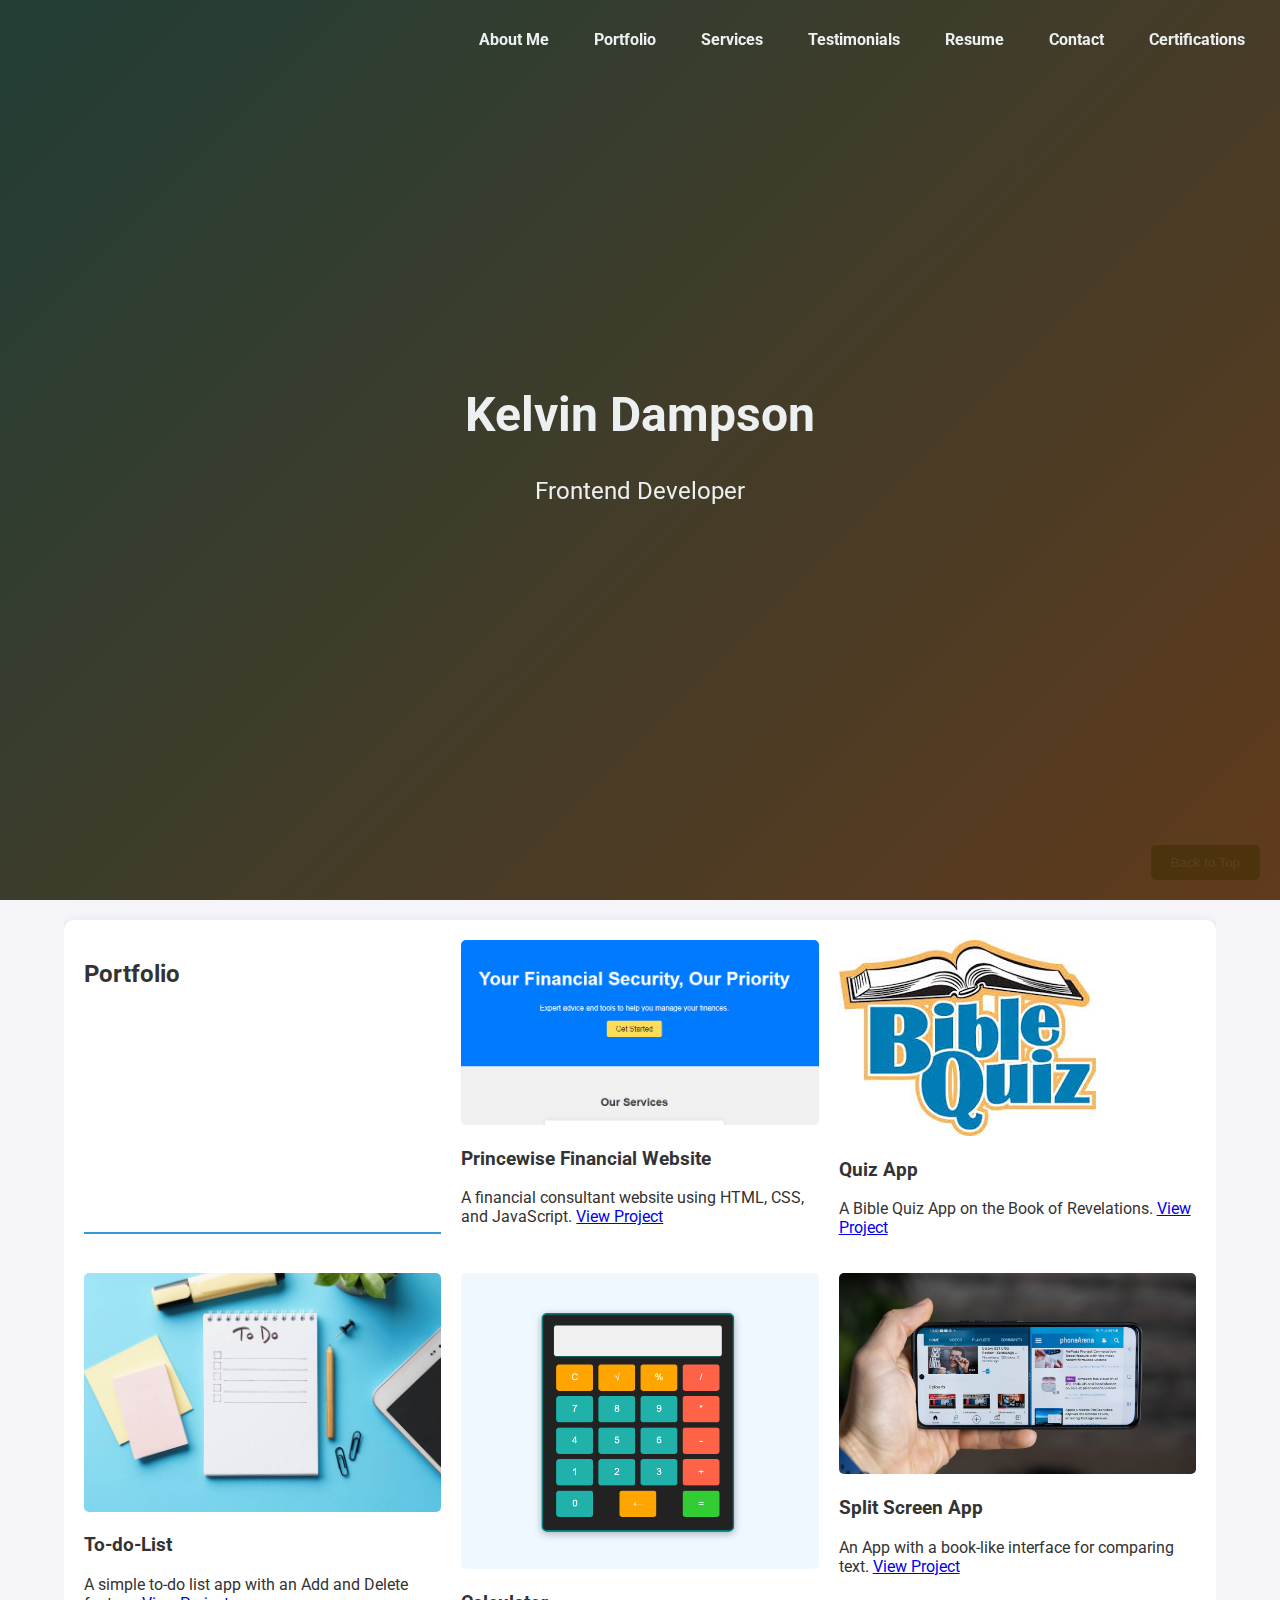
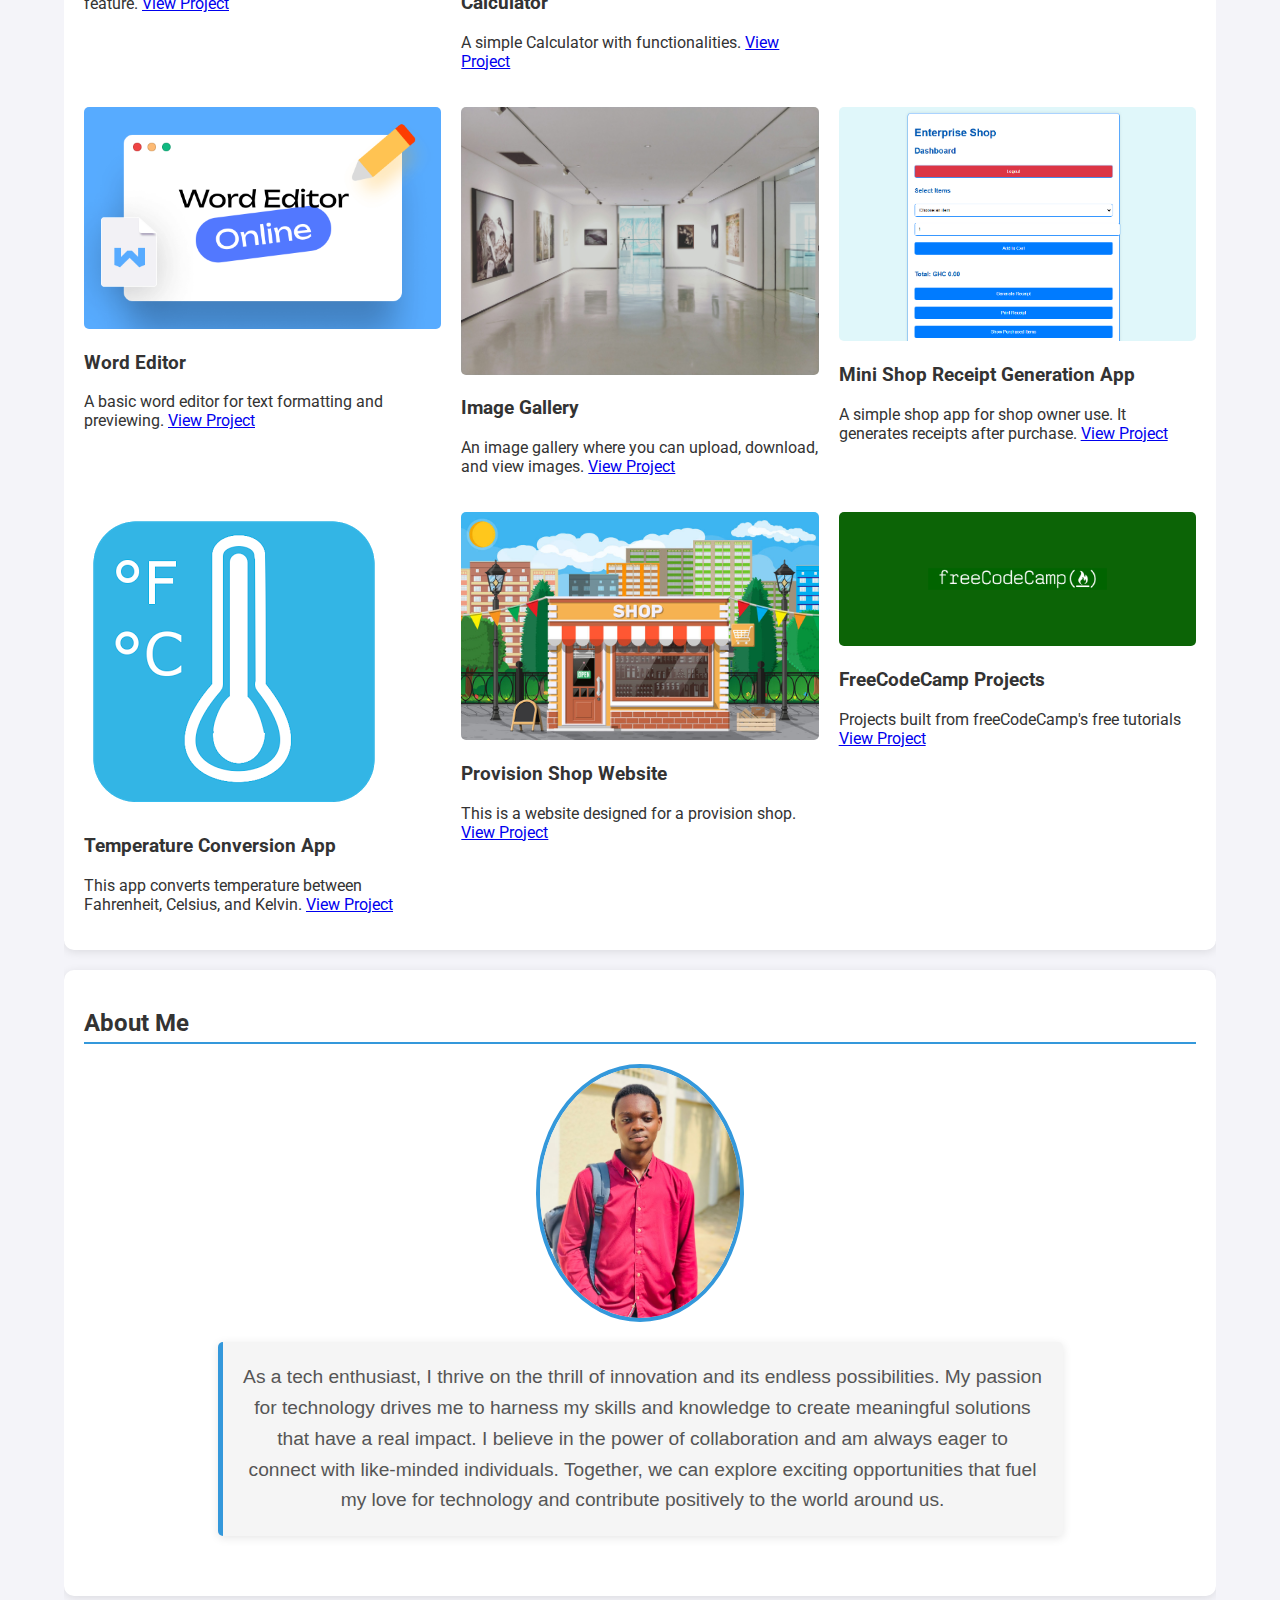
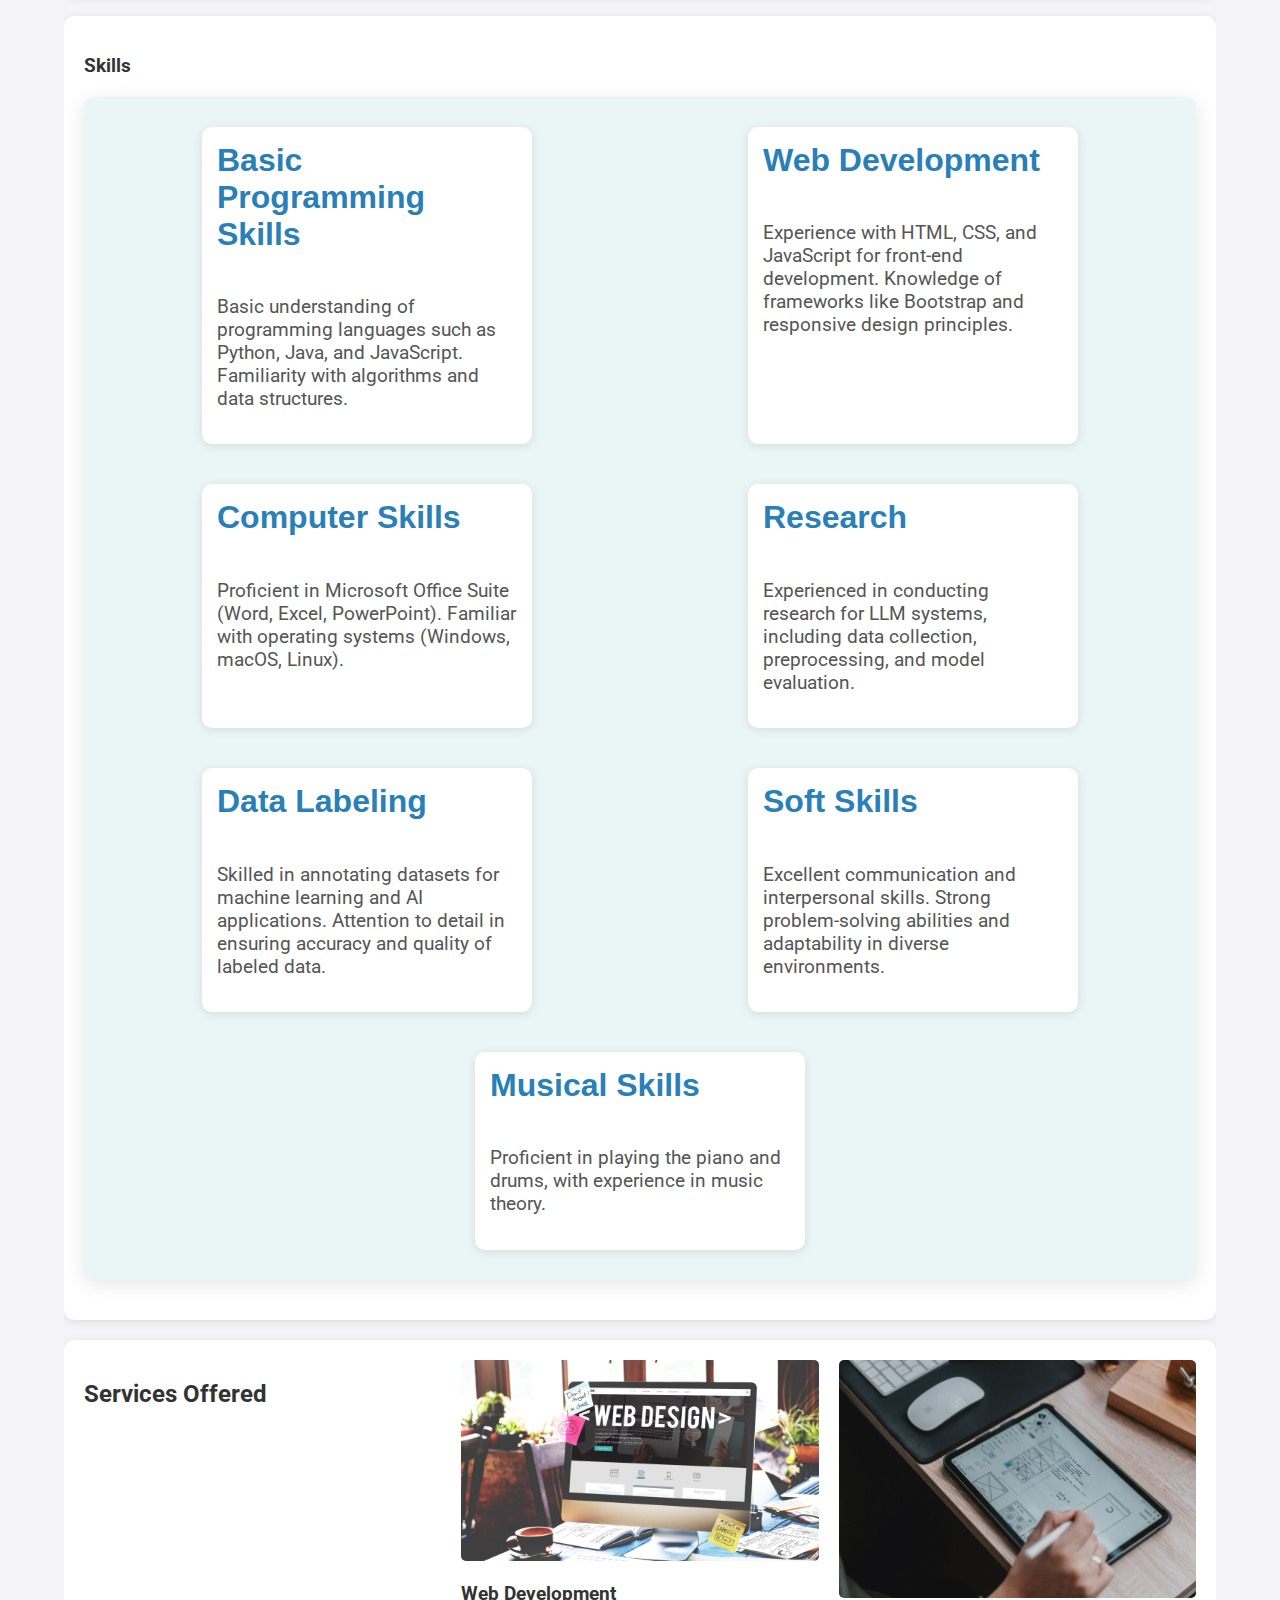
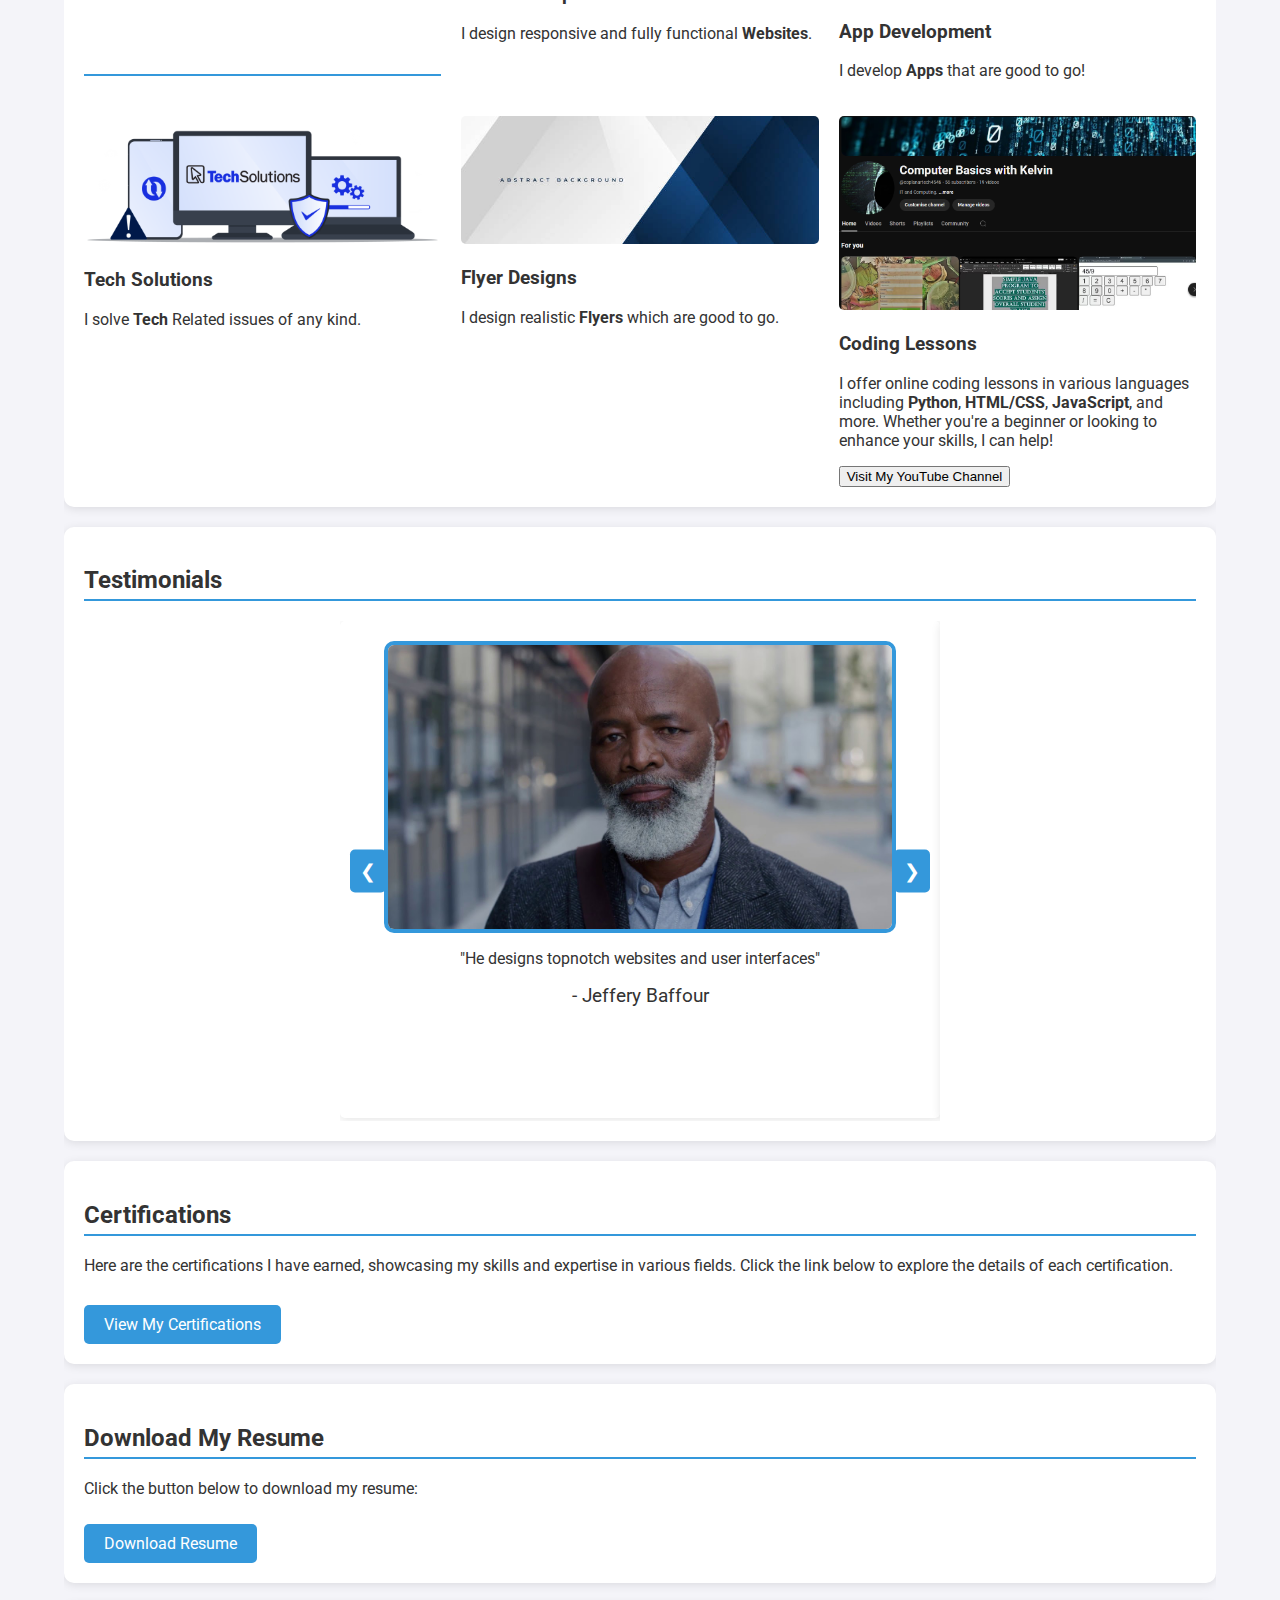
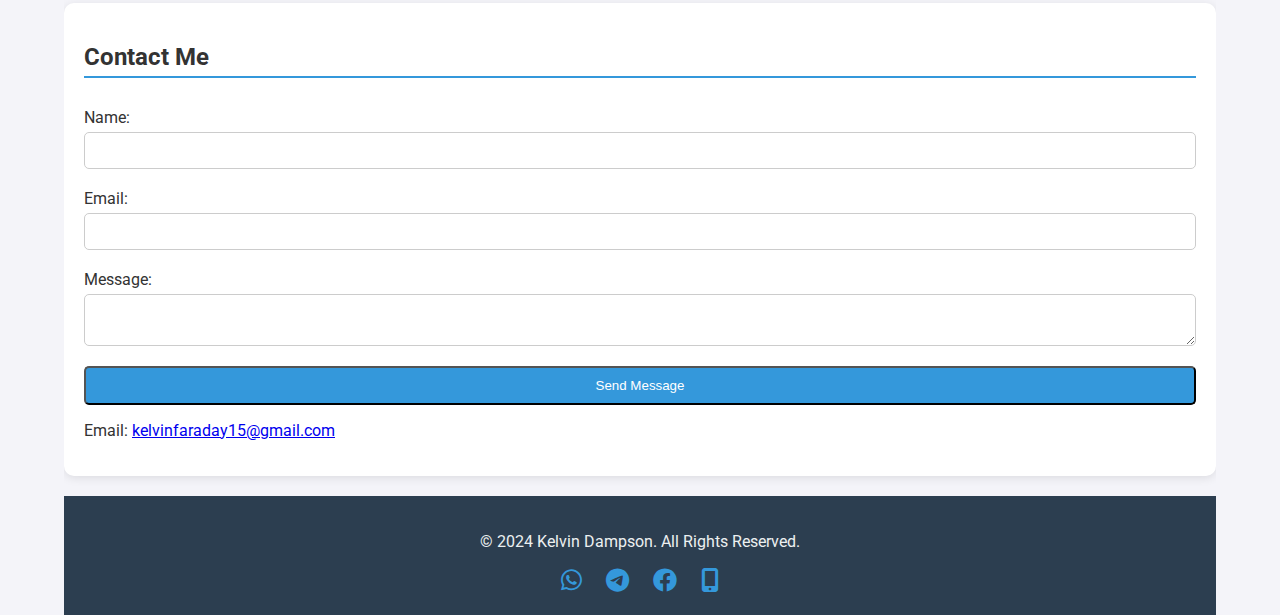
==== commit d6c0c46c: "Update index.html" ====
--- a/index.html
+++ b/index.html
@@ -29,32 +29,90 @@
             color: #333; /* Dark text for readability */
             scroll-behavior: smooth; /* Smooth scrolling */
         }
-        header {
-            background: #2c3e50; /* Dark blue background */
-            color: #ecf0f1; /* Light text */
-            padding: 20px 0;
-            text-align: center;
-            */position: sticky;*/
-            top: 0;
-            z-index: 1000;
-        }
-        nav {
-            margin: 20px 0;
-        }
-        nav a {
-            color: #ecf0f1;
-            margin: 0 15px;
-            text-decoration: none;
-            transition: color 0.3s;
-        }
+/* === Full-screen Header with Background Image and Original Colors === */
+header {
+    background: linear-gradient(135deg, rgba(11, 42, 32, 0.9), rgba(80, 38, 4, 0.9)),
+            url('portfolio_bg.jpg') center center / cover no-repeat;
+background-blend-mode: overlay;
+image-rendering: crisp-edges;
+    color: #ecf0f1;
+    height: 100vh;
+    display: flex;
+    flex-direction: column;
+    justify-content: center;
+    align-items: center;
+    text-align: center;
+    position: relative;
+    padding: 0 20px;
+    z-index: 1;
+}
+
+/* Header Content */
+header h1 {
+    font-size: 3rem;
+    margin: 20px 0 10px;
+}
+
+header p {
+    font-size: 1.5rem;
+    margin-bottom: 30px;
+}
+
+/* === Navigation Styling === */
+nav {
+    display: flex;
+    flex-wrap: wrap;
+    justify-content: flex-end; /* Aligns items to the right */
+    gap: 15px;
+    position: absolute;
+    top: 20px;
+    right: 20px; /* Position to the right of the screen */
+    z-index: 2;
+}
+
+nav a {
+    color: #ecf0f1;
+    text-decoration: none;
+    padding: 10px 15px;
+    font-weight: bold;
+    border-radius: 5px;
+    transition: all 0.3s ease;
+}
+
 nav a:hover {
-    color: #ffffff; /* White text color for better contrast */
-    background-color: #66bb6a; /* Lighter green on hover */
-    border-radius: 5px; /* Rounded corners */
-    box-shadow: 0 4px 8px rgba(0, 0, 0, 0.2); /* Subtle shadow for depth */
-    transition: background-color 0.3s ease, color 0.3s ease; /* Smooth transition */
-    
-}
+    color: #ffffff;
+    background-color: #66bb6a;
+    box-shadow: 0 4px 8px rgba(0, 0, 0, 0.2);
+}
+
+/* === Responsive Styling for Phones === */
+@media (max-width: 768px) {
+    header {
+        padding: 0 10px;
+    }
+
+    header h1 {
+        font-size: 2rem;
+    }
+
+    header p {
+        font-size: 1.1rem;
+    }
+
+    nav {
+        flex-direction: column;
+        align-items: center;
+        gap: 10px;
+        top: 10px;
+    }
+
+    nav a {
+        padding: 8px 12px;
+        font-size: 0.95rem;
+    }
+}
+
+
         .container {
             width: 90%;
             max-width: 1200px;
@@ -96,6 +154,7 @@
             border-radius: 5px;
             margin-top: 10px;
             transition: background 0.3s, transform 0.2s;
+			
         }
         .cta-button:hover, .download-button:hover, .certification-link:hover {
             background: #2980b9; /* Darker blue on hover */
@@ -189,10 +248,16 @@
     margin: 0 auto;
     line-height: 1.6;
     text-align: center;
-}
-
-
-/* Skills Section */
+    background-color: #f5f5f5; /* Light background for readability */
+    padding: 20px;
+    border-left: 5px solid #3498db; /* Blue side border for contrast */
+    font-family: 'Segoe UI', Tahoma, Geneva, Verdana, sans-serif; /* Modern font */
+    border-radius: 5px; /* Rounded corners for a smooth look */
+    box-shadow: 0 2px 10px rgba(0, 0, 0, 0.1); /* Subtle shadow for depth */
+}
+
+
+
 /* Skills Section */
 .skills {
     text-align: center;
@@ -297,46 +362,59 @@
     }
 }
 
+/* === Carousel Wrapper === */
 .testimonial-carousel-wrapper {
-    overflow: hidden; /* Hides overflow */
+    overflow: hidden; /* Allows slide animation */
     width: 100%;
-    max-width: 600px; /* Responsive max width */
+    max-width: 600px;
     margin: auto;
     position: relative;
-}
-
+    box-sizing: border-box;
+    min-height: 500px; /* Ensures enough space for image + text */
+}
+
+/* === Carousel Track === */
 .testimonial-carousel {
     display: flex;
     transition: transform 0.5s ease-in-out;
-}
-
+    width: 100%;
+    flex-wrap: nowrap;
+}
+
+/* === Each Slide === */
 .testimonial-slide {
-    flex: 0 0 100%; /* Each slide takes full width */
+    flex: 0 0 100%; /* Full width */
     padding: 20px;
     background: #ffffff;
     border-radius: 5px;
     box-shadow: 0 2px 10px rgba(0, 0, 0, 0.1);
     text-align: center;
-    position: relative; /* Allows for absolute positioning of inner elements */
-}
-
+    box-sizing: border-box;
+    overflow: hidden;
+}
+
+/* === Slide Image === */
 .testimonial-slide img {
     width: 90%;
-    max-height: 350px; /* Limit height */
+    max-height: 350px;
     border-radius: 10px;
     border: 4px solid #3498db;
-    object-fit: cover; /* Maintains aspect ratio */
-    display: block; /* Ensures block layout */
-    margin: 0 auto; /* Centers the image */
-}
-
+    object-fit: cover;
+    display: block;
+    margin: 0 auto;
+}
+
+/* === Slide Text === */
 .testimonial-slide p {
-    margin-top: 15px; /* Space between image and text */
-    font-size: 1.2em; /* Increase font size for readability */
-    color: #333; /* Darker text for contrast */
+    margin-top: 15px;
+    font-size: 1.2em;
+    color: #333;
     width: 90%;
-}
-
+    margin-left: auto;
+    margin-right: auto;
+}
+
+/* === Navigation Buttons === */
 .carousel-button {
     position: absolute;
     top: 50%;
@@ -348,6 +426,12 @@
     cursor: pointer;
     border-radius: 5px;
     z-index: 1000;
+    font-size: 1.2em;
+    transition: background-color 0.3s;
+}
+
+.carousel-button:hover {
+    background-color: #2980b9;
 }
 
 .carousel-button.left {
@@ -357,6 +441,23 @@
 .carousel-button.right {
     right: 10px;
 }
+
+/* === Responsive Fixes === */
+@media (max-width: 768px) {
+    .testimonial-slide img {
+        max-height: 250px;
+    }
+
+    .testimonial-slide p {
+        font-size: 1em;
+    }
+
+    .carousel-button {
+        padding: 8px;
+        font-size: 1em;
+    }
+}
+
 
 
         }
@@ -380,9 +481,8 @@
 		
 
 #certifications p {
-  font-size: 1.2rem;
+  font-size: 1rem;
   margin-bottom: 20px;
-  color: #666;
 }
 
 
@@ -392,8 +492,6 @@
 <body>
 
 <header>
-    <h1>Kelvin Dampson</h1>
-    <p>Frontend Developer</p>
     <nav>
         <a href="#about">About Me</a>
         <a href="#portfolio">Portfolio</a>
@@ -403,6 +501,9 @@
         <a href="#contact">Contact</a>
 		<a href="#certifications">Certifications</a>
     </nav>
+    <h1>Kelvin Dampson</h1>
+    <p>Frontend Developer</p>
+
 </header>
 
 <div class="container">
@@ -575,7 +676,7 @@
   <div class="section-content">
     <h2>Certifications</h2>
     <p>Here are the certifications I have earned, showcasing my skills and expertise in various fields. Click the link below to explore the details of each certification.</p>
-    <a href="certifications.html" class="certification-link">View My Certifications</a>
+    <a href="https://dampson18.github.io/certifications/" class="certification-link">View My Certifications</a>
   </div>
 </section>
 
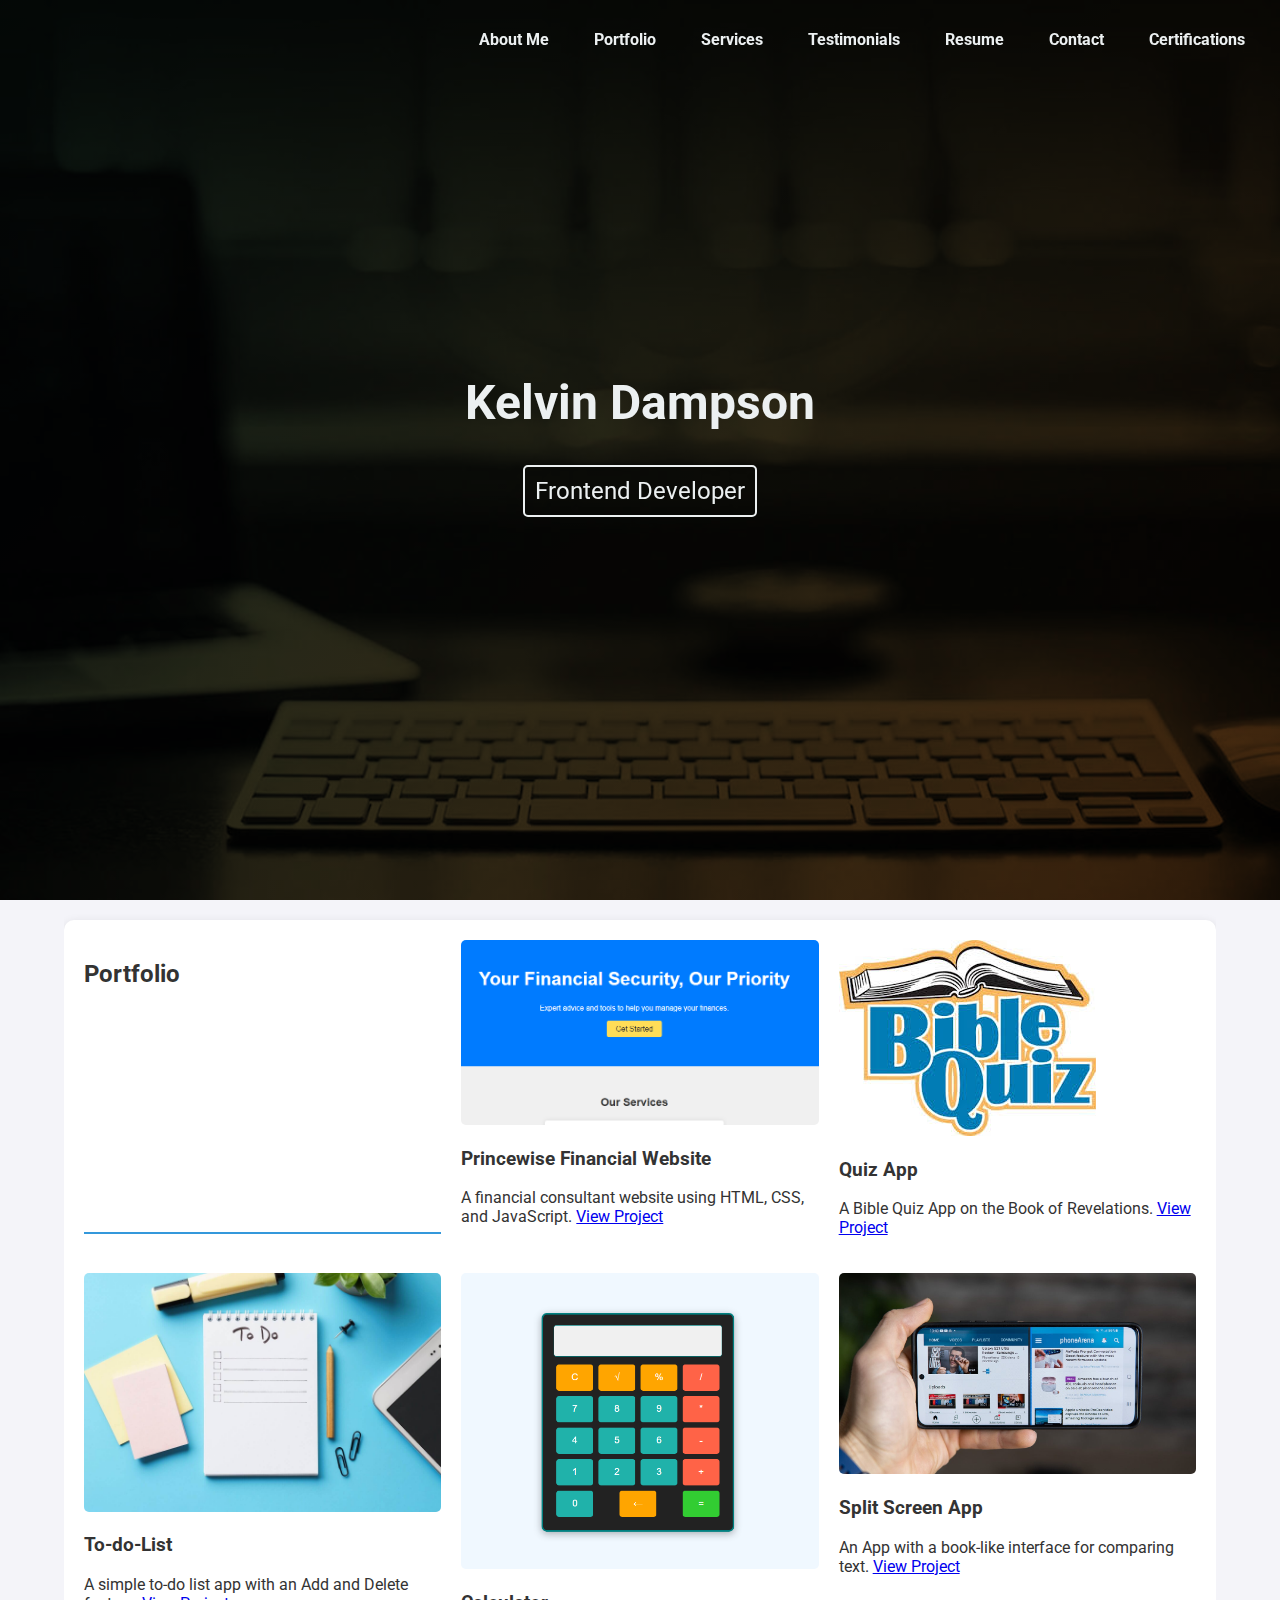
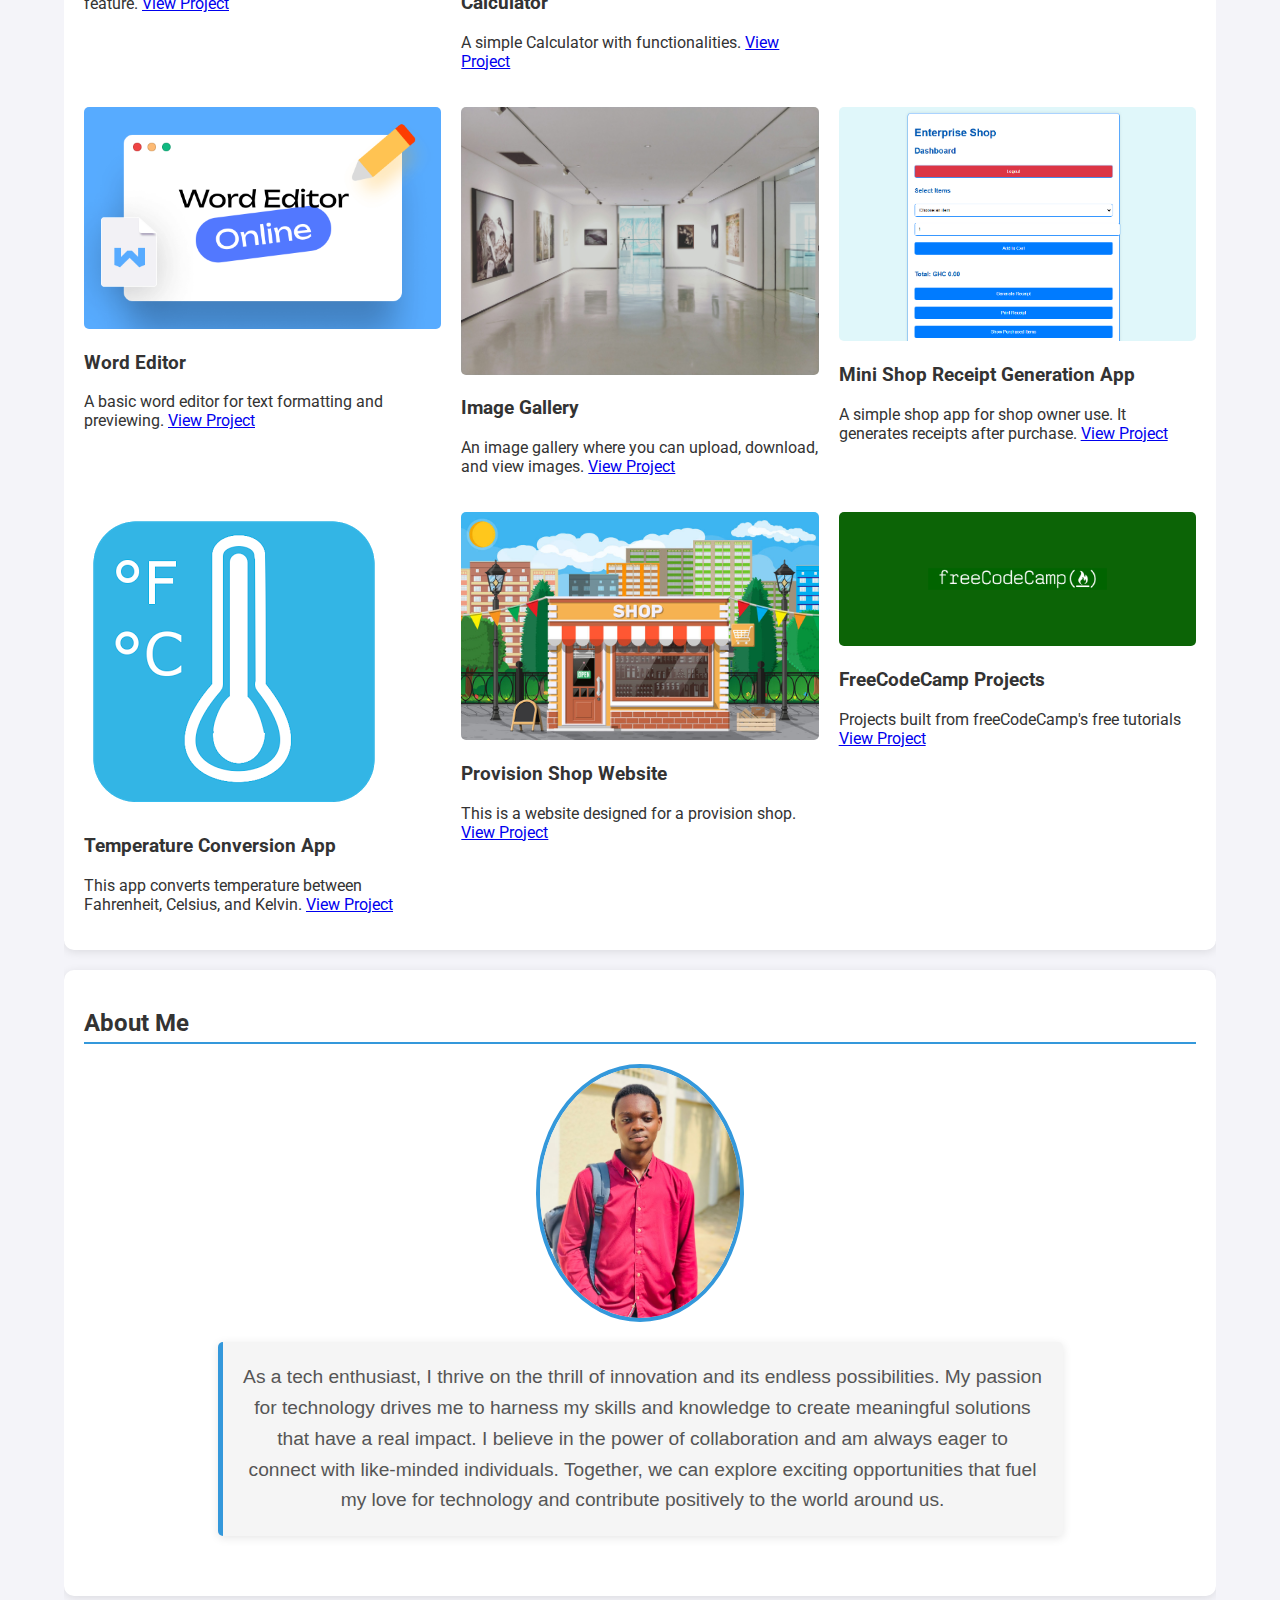
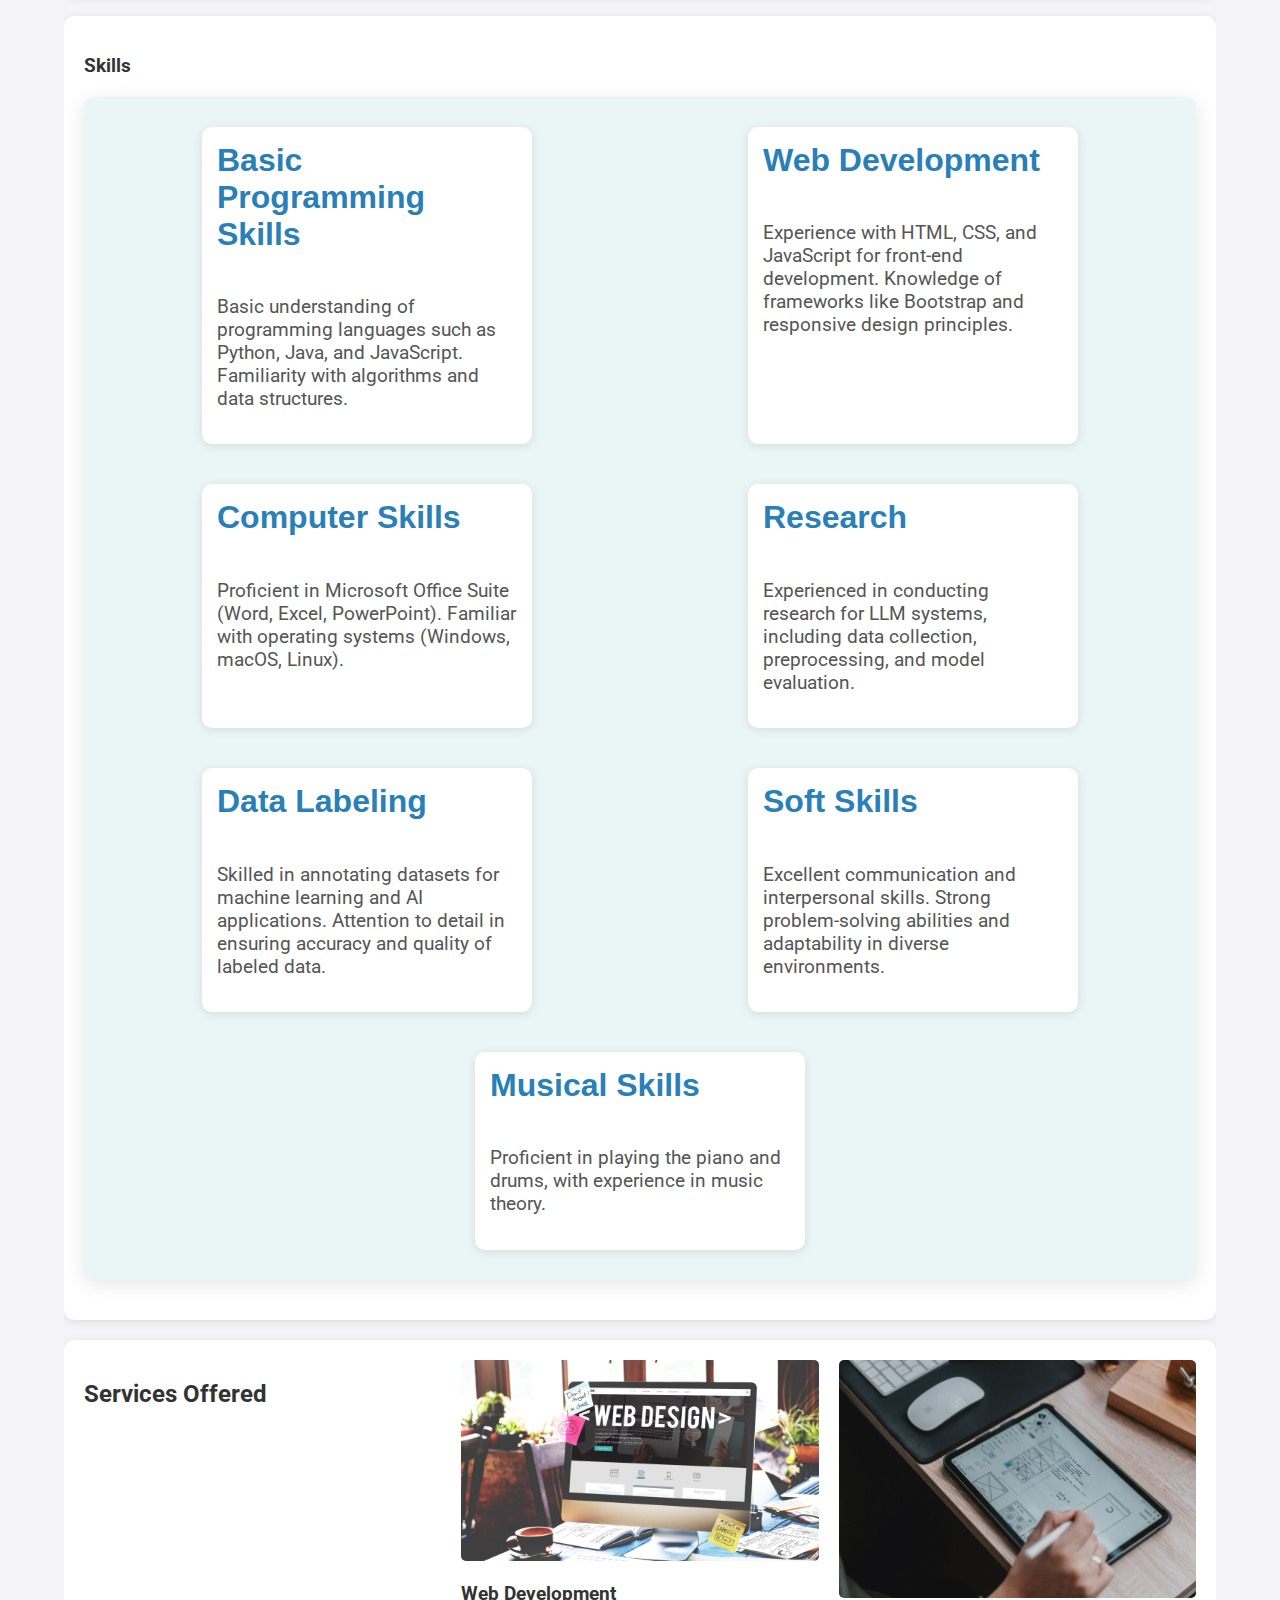
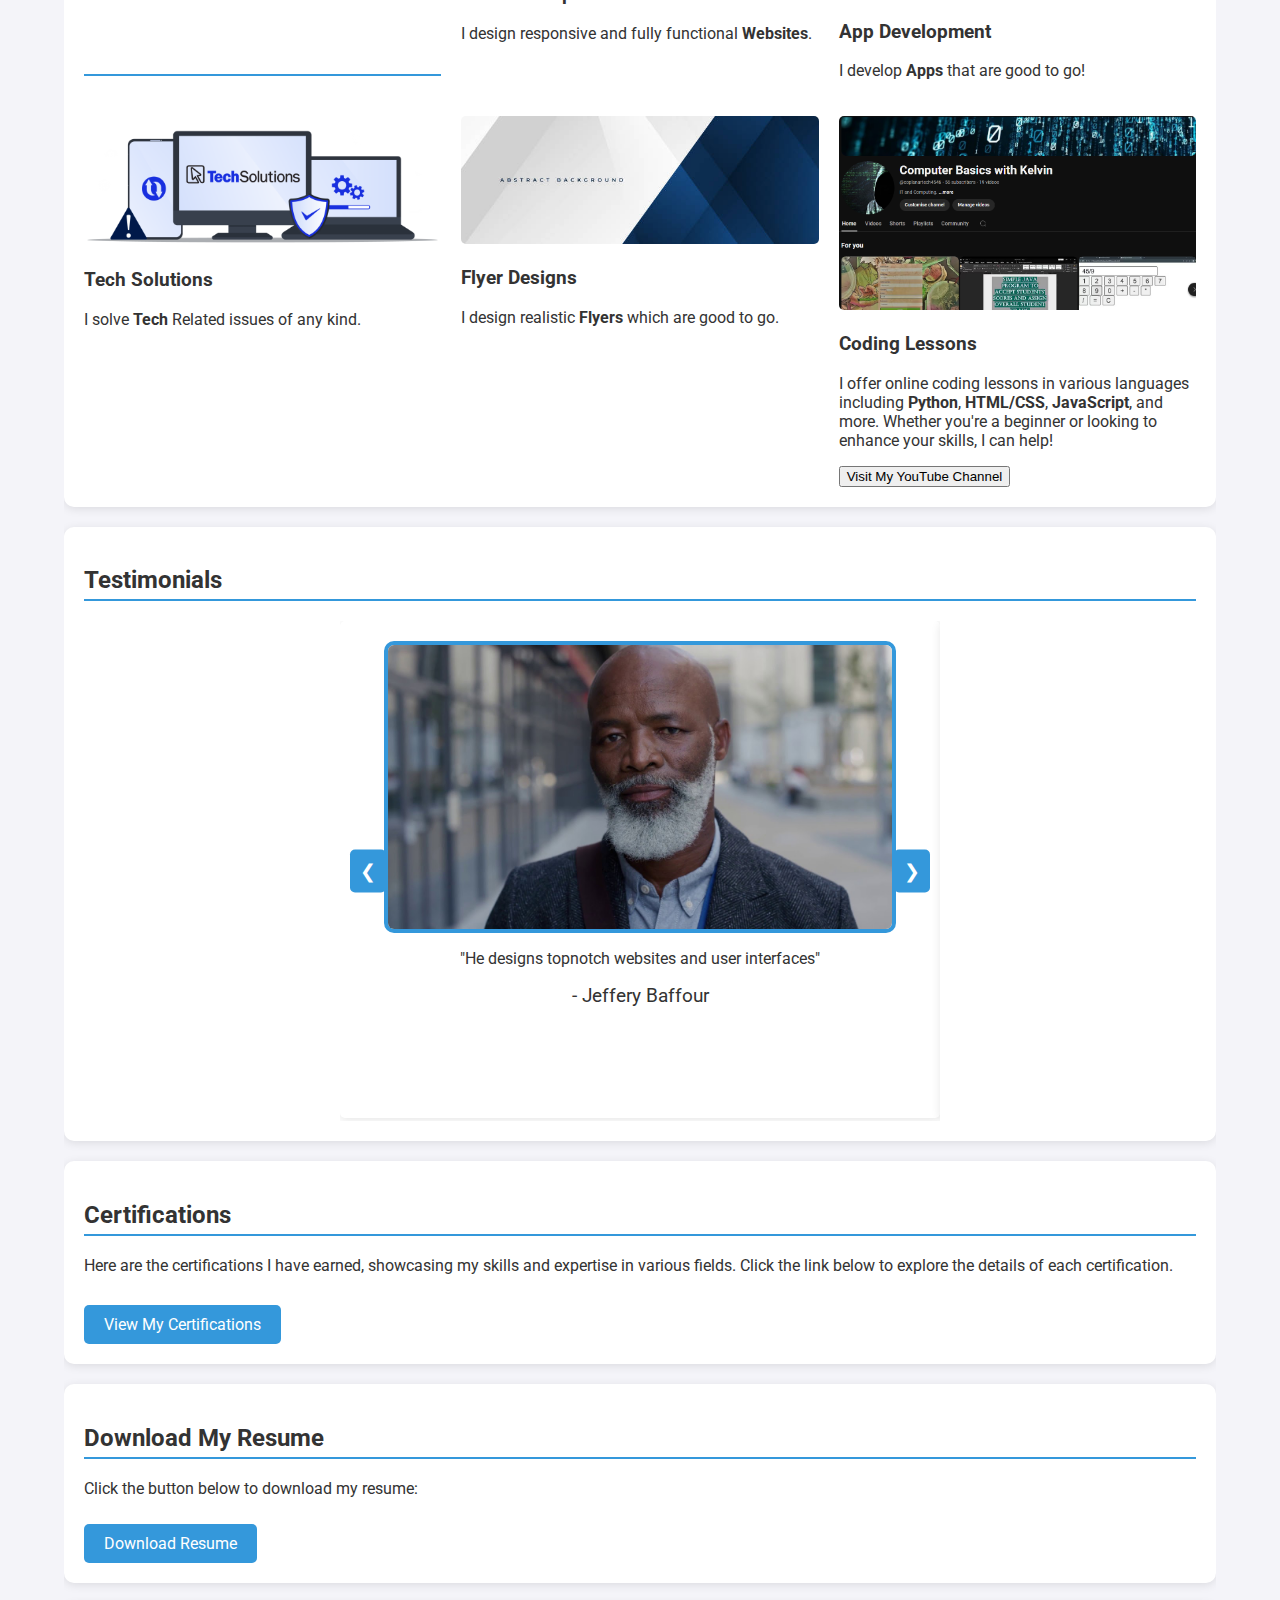
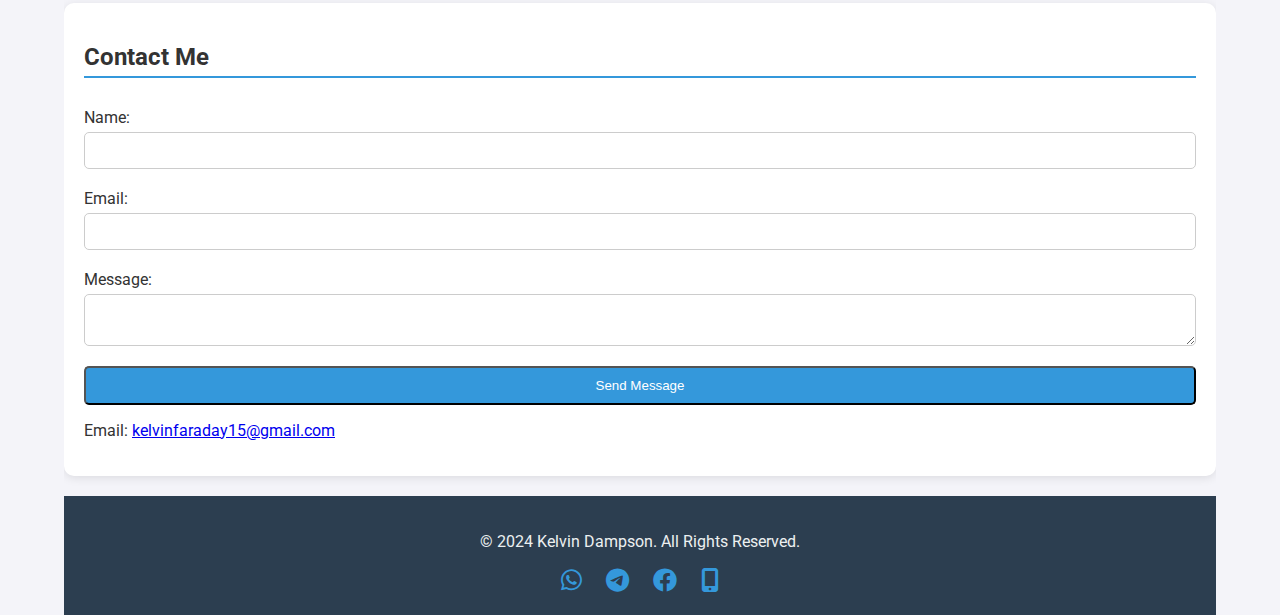
==== commit 443bc196: "Update index.html" ====
--- a/index.html
+++ b/index.html
@@ -56,17 +56,23 @@
 header p {
     font-size: 1.5rem;
     margin-bottom: 30px;
-}
+    padding: 10px; /* Adds some space inside the border */
+    border: 2px solid #ecf0f1; /* Adds a border around the text */
+    border-radius: 5px; /* Optional: makes the corners rounded */
+    display: inline-block; /* Keeps the text's dimensions only to the content area */
+    color: #ecf0f1; /* Text color */
+}
+
 
 /* === Navigation Styling === */
 nav {
     display: flex;
     flex-wrap: wrap;
-    justify-content: flex-end; /* Aligns items to the right */
+    justify-content: flex-end;
     gap: 15px;
     position: absolute;
     top: 20px;
-    right: 20px; /* Position to the right of the screen */
+    right: 20px;
     z-index: 2;
 }
 
@@ -85,32 +91,61 @@
     box-shadow: 0 4px 8px rgba(0, 0, 0, 0.2);
 }
 
+/* Hamburger icon (visible on mobile) */
+.hamburger {
+    display: none;
+    font-size: 28px;
+    color: #ecf0f1;
+    cursor: pointer;
+    position: absolute;
+    top: 20px;
+    right: 20px;
+    z-index: 3;
+}
+
 /* === Responsive Styling for Phones === */
 @media (max-width: 768px) {
-    header {
-        padding: 0 10px;
-    }
-
-    header h1 {
-        font-size: 2rem;
-    }
-
-    header p {
-        font-size: 1.1rem;
-    }
-
+    /* Hamburger menu visible on mobile */
+    .hamburger {
+        display: block;
+    }
+
+    /* Mobile navigation menu styling */
     nav {
+        display: none; /* Hidden by default on mobile */
         flex-direction: column;
         align-items: center;
-        gap: 10px;
-        top: 10px;
+        background-color: rgba(44, 62, 80, 0.95); /* Slightly transparent dark */
+        position: absolute;
+        top: 60px; /* Adjust the top positioning */
+        right: 10px; /* Adjust the right positioning */
+        width: 80%; /* Adjust the width */
+        max-width: 300px; /* Control the maximum width */
+        padding: 15px;
+        border-radius: 8px;
+        box-shadow: 0 4px 10px rgba(0, 0, 0, 0.3);
+        z-index: 2; /* Ensure it's above other elements */
     }
 
     nav a {
-        padding: 8px 12px;
-        font-size: 0.95rem;
-    }
-}
+        font-size: 1.2rem; /* Slightly larger font on mobile */
+        padding: 10px;
+        width: 100%;
+        text-align: center;
+    }
+
+    /* Show nav menu when 'show' class is added */
+    nav.show {
+        display: flex;
+    }
+
+    /* Adjust header padding to leave space for the hamburger menu */
+    header {
+        padding-top: 80px;
+    }
+}
+
+
 
 
         .container {
@@ -492,19 +527,22 @@
 <body>
 
 <header>
-    <nav>
+    <div class="hamburger" onclick="toggleMenu()">
+        &#9776; <!-- Hamburger icon -->
+    </div>
+    <nav id="navMenu">
         <a href="#about">About Me</a>
         <a href="#portfolio">Portfolio</a>
         <a href="#services">Services</a>
         <a href="#testimonials">Testimonials</a>
         <a href="#resume">Resume</a>
         <a href="#contact">Contact</a>
-		<a href="#certifications">Certifications</a>
+        <a href="#certifications">Certifications</a>
     </nav>
     <h1>Kelvin Dampson</h1>
     <p>Frontend Developer</p>
-
 </header>
+
 
 <div class="container">
 
@@ -778,6 +816,22 @@
       behavior: 'smooth'
     });
   }
+  
+  
+  //hamburger menu
+document.addEventListener("DOMContentLoaded", function () {
+    const hamburger = document.querySelector(".hamburger");
+    const nav = document.querySelector("#navMenu"); // Corrected selector
+
+    hamburger.addEventListener("click", function () {
+        console.log("Hamburger clicked"); // Debugging
+        nav.classList.toggle("show");
+    });
+});
+
+
+
+
 </script>
 
 </body>
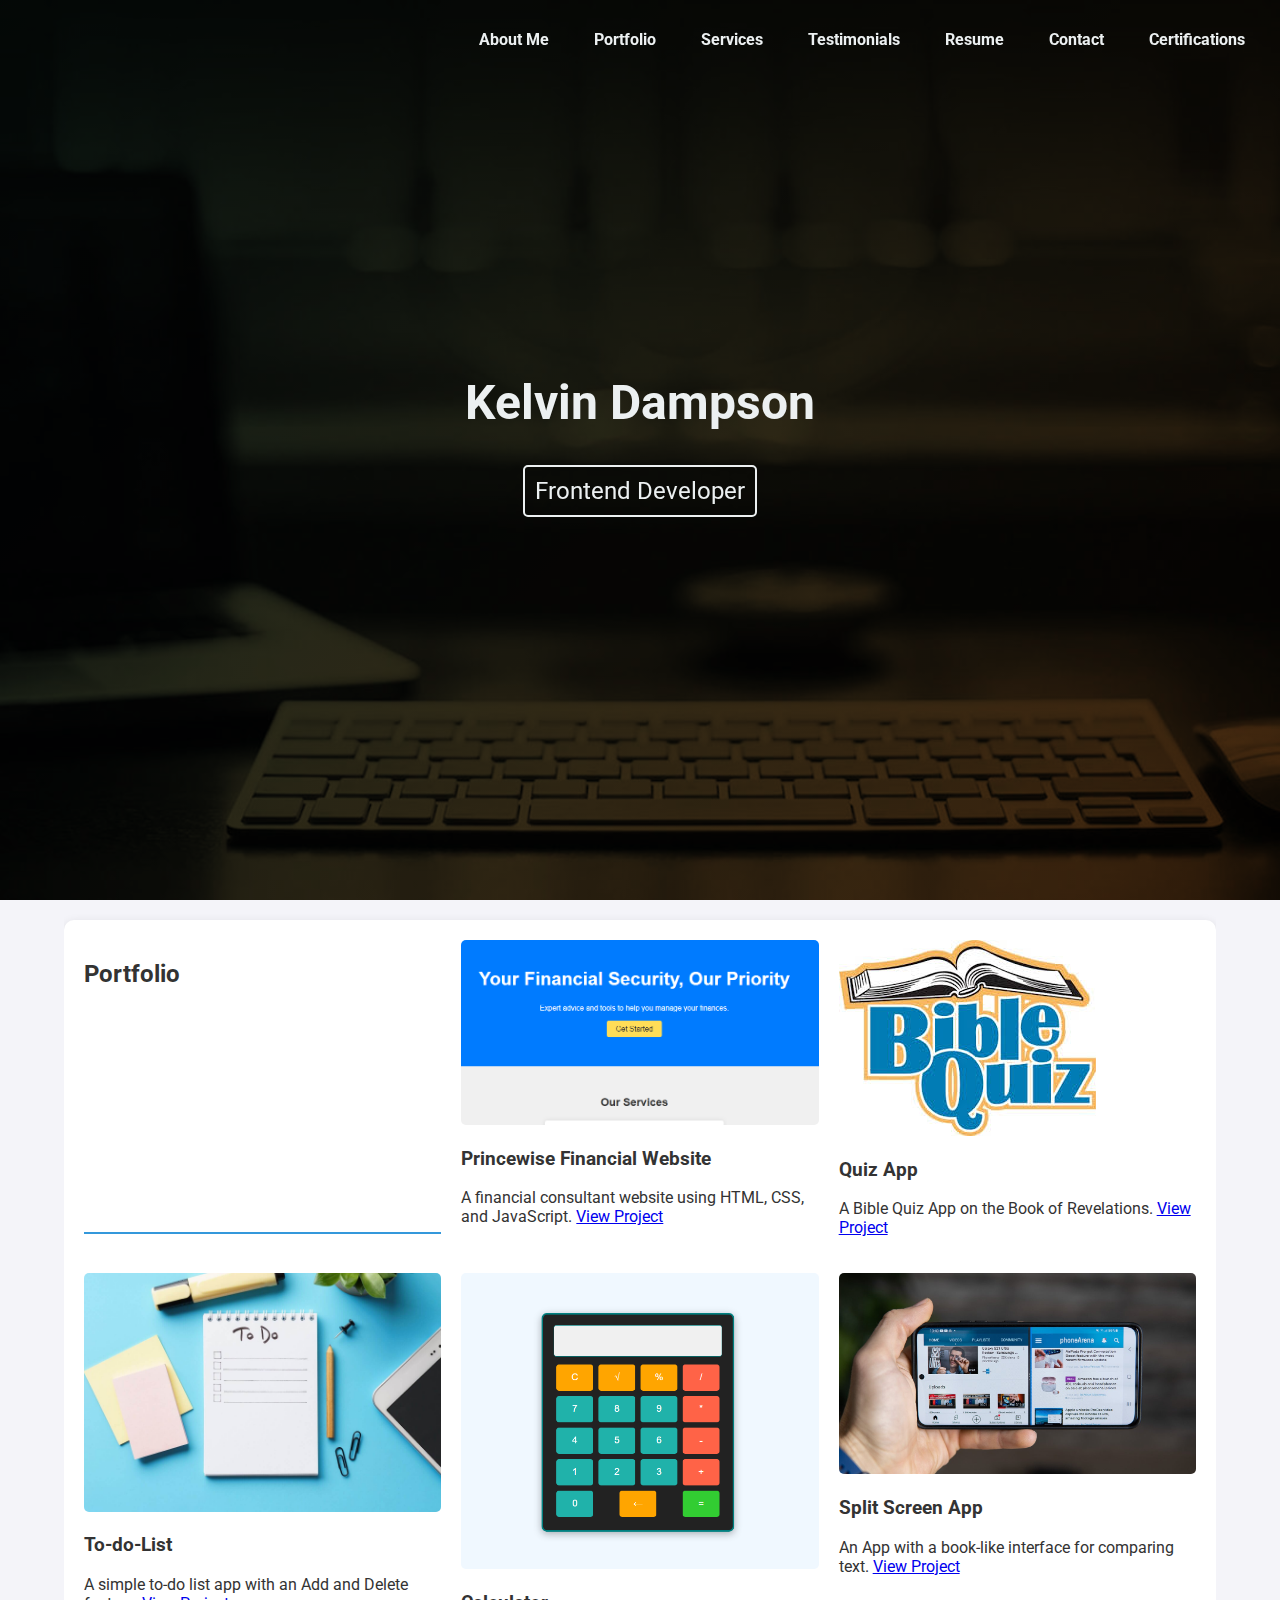
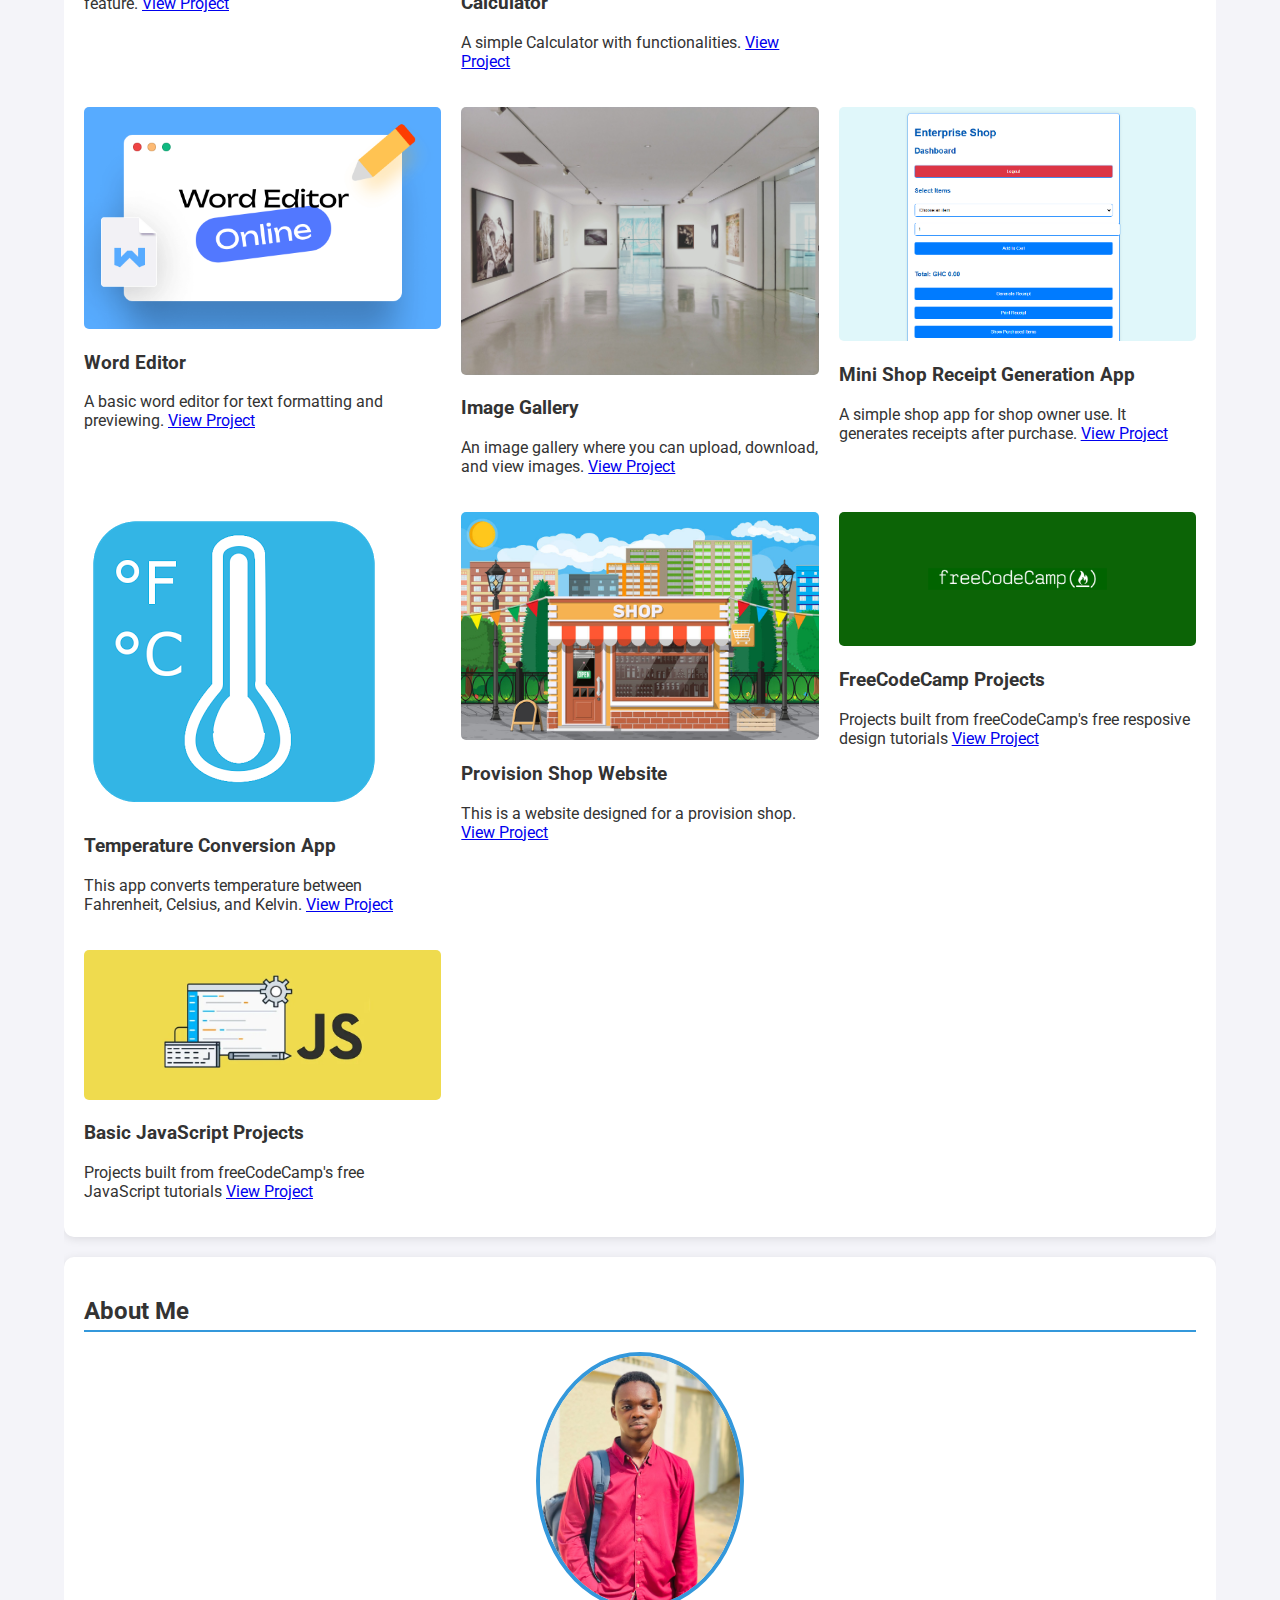
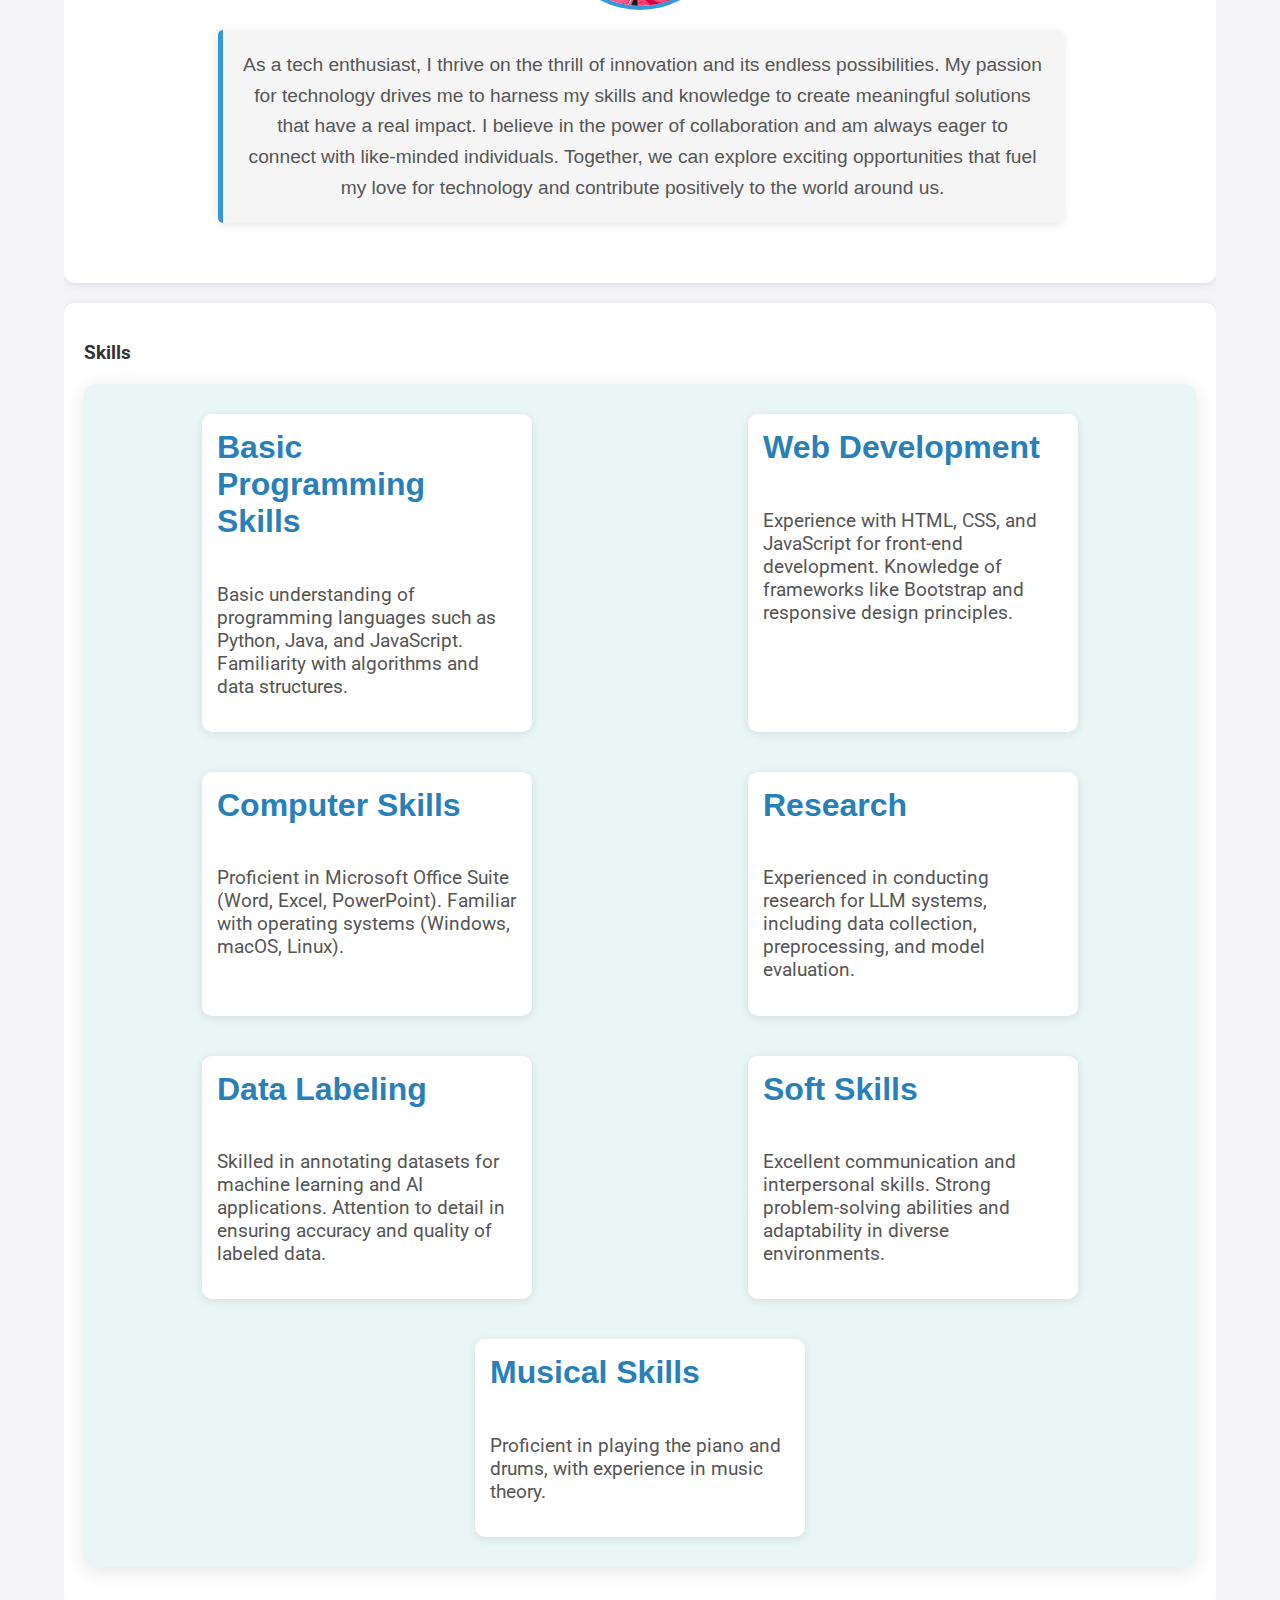
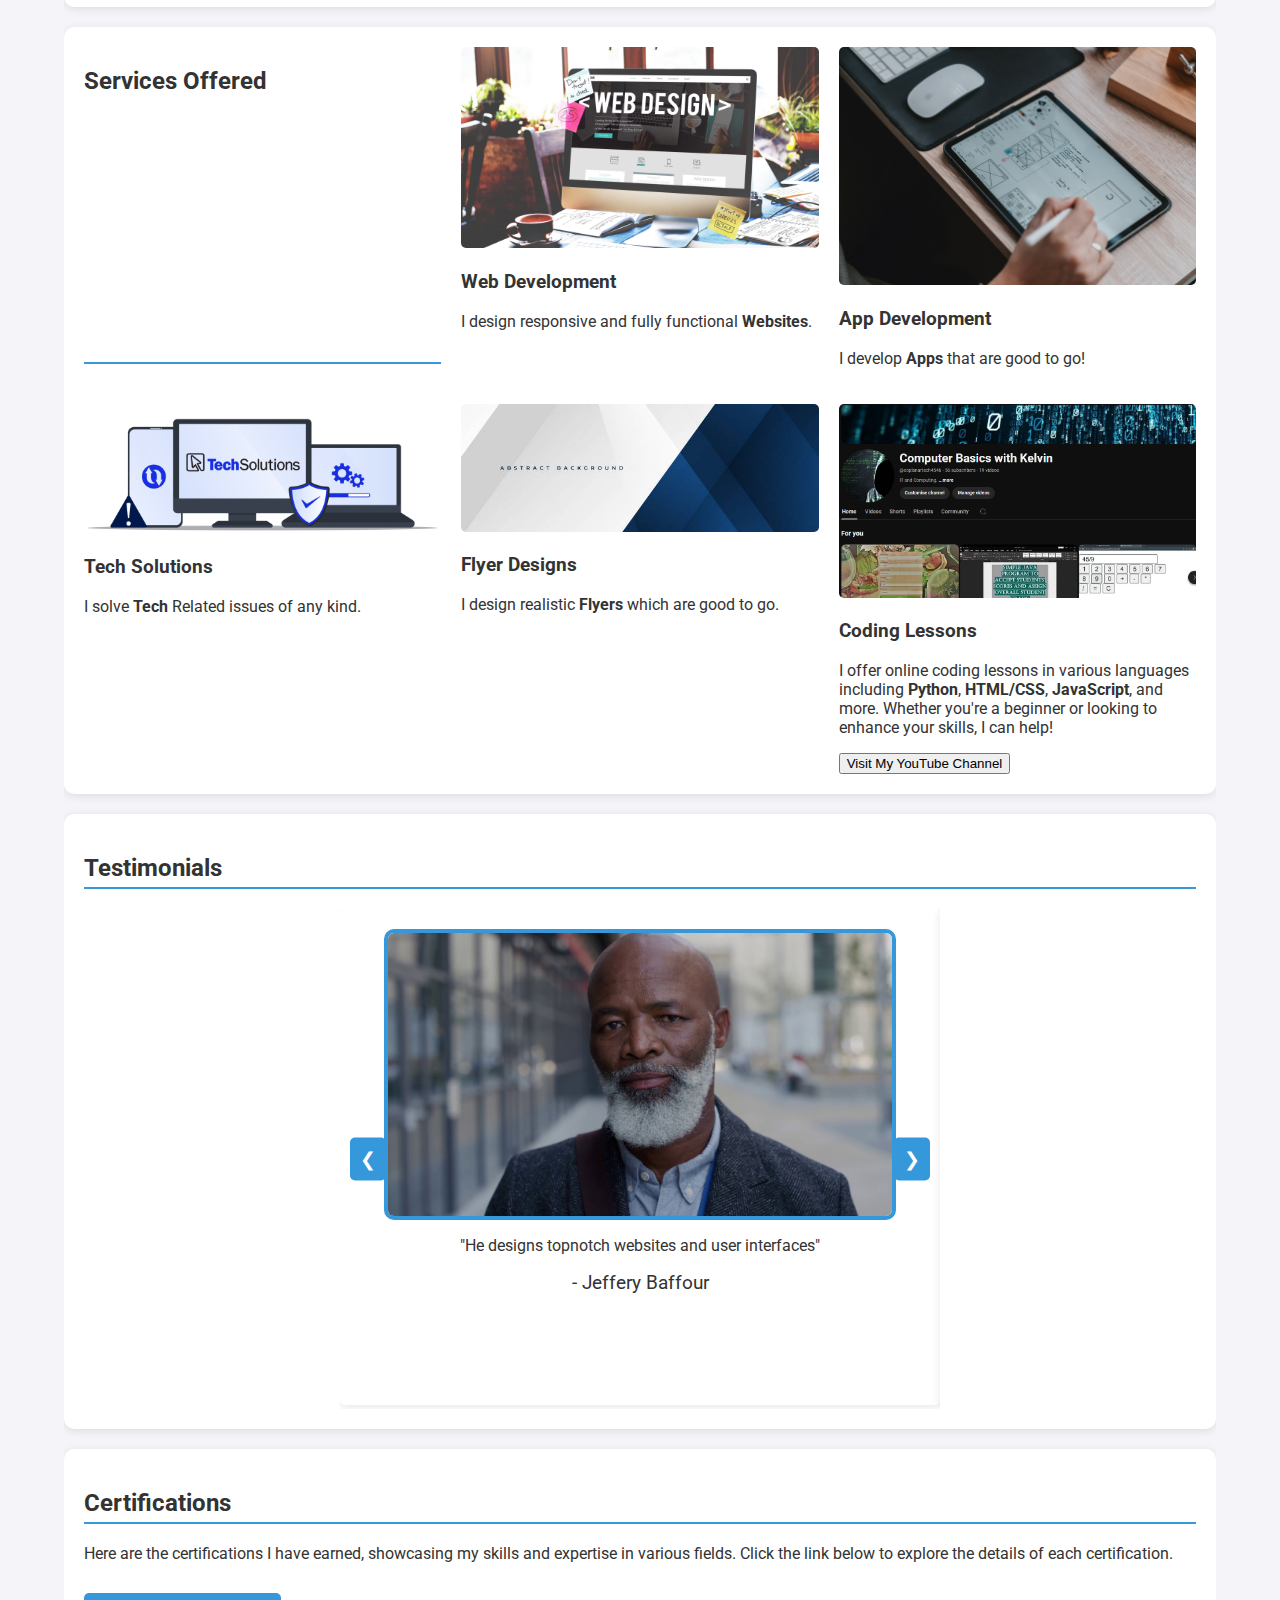
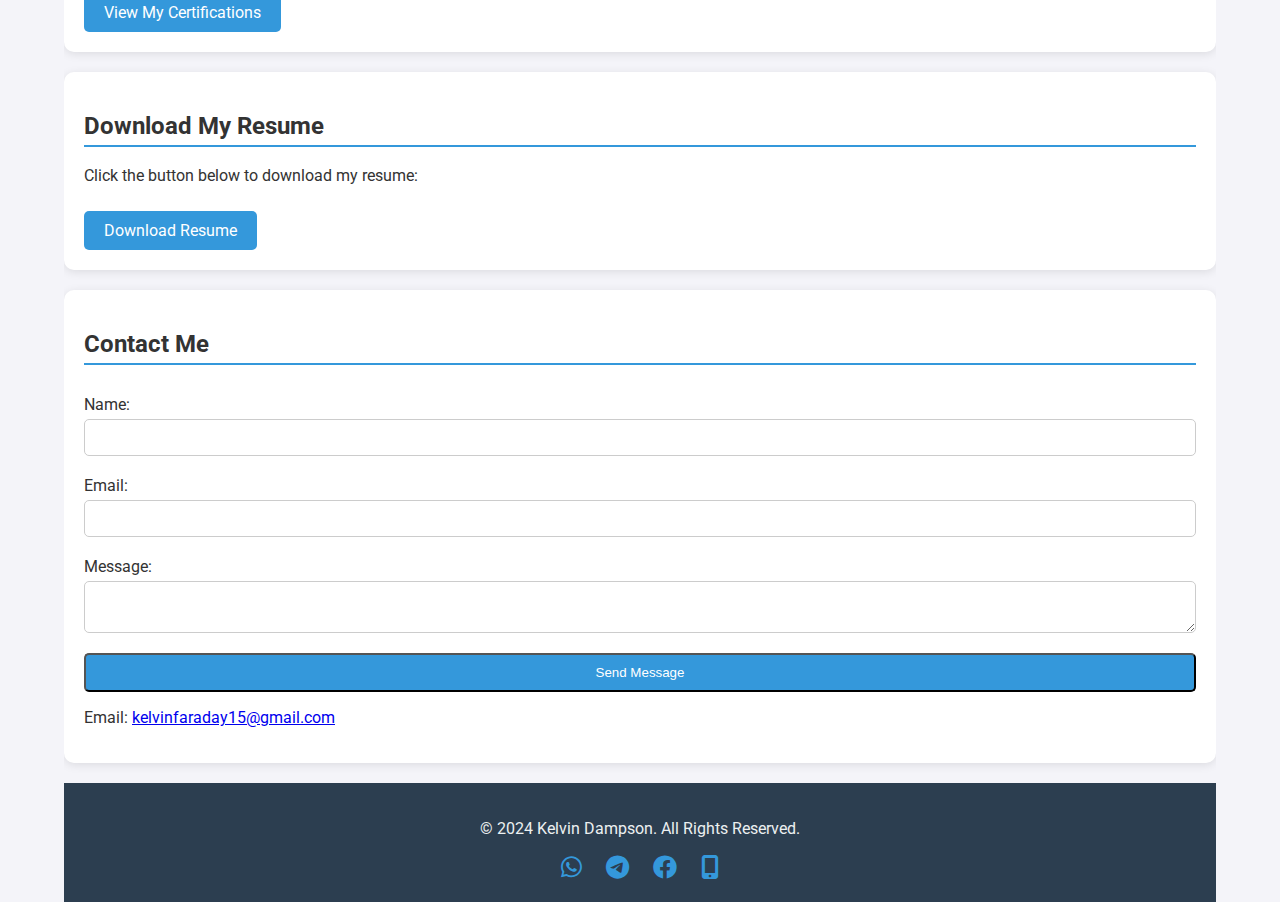
==== commit 57f5e792: "Update index.html" ====
--- a/index.html
+++ b/index.html
@@ -527,10 +527,10 @@
 <body>
 
 <header>
-    <div class="hamburger" onclick="toggleMenu()">
+    <div class="hamburger" onclick="toggleMenu()" >
         &#9776; <!-- Hamburger icon -->
     </div>
-    <nav id="navMenu">
+    <nav id="navMenu" >
         <a href="#about">About Me</a>
         <a href="#portfolio">Portfolio</a>
         <a href="#services">Services</a>
@@ -601,8 +601,13 @@
 	    <div>
             <img src="freecodecamp_image.png" alt="Project 11">
             <h3>FreeCodeCamp Projects</h3>
-            <p> Projects built from freeCodeCamp's free tutorials <a href="https://dampson18.github.io/freecodecamp_projects/freecodecamp">View Project</a></p>
-        </div>
+            <p> Projects built from freeCodeCamp's free resposive design tutorials <a href="https://dampson18.github.io/freecodecamp_projects/freecodecamp">View Project</a></p>
+        </div>
+	    <div>
+            <img src="javascript_image.png" alt="Project 12">
+            <h3>Basic JavaScript Projects</h3>
+            <p> Projects built from freeCodeCamp's free JavaScript tutorials <a href="https://dampson18.github.io/JavaScript/">View Project</a></p>
+        </div>	    
         <!-- Add more projects as needed -->
     </section>
 
@@ -818,16 +823,14 @@
   }
   
   
-  //hamburger menu
-document.addEventListener("DOMContentLoaded", function () {
-    const hamburger = document.querySelector(".hamburger");
-    const nav = document.querySelector("#navMenu"); // Corrected selector
-
-    hamburger.addEventListener("click", function () {
-        console.log("Hamburger clicked"); // Debugging
-        nav.classList.toggle("show");
-    });
-});
+
+// JavaScript to toggle the navigation menu
+function toggleMenu() {
+    const nav = document.querySelector("#navMenu"); // Get the navigation element
+    nav.classList.toggle("show"); // Toggle the 'show' class to display the menu
+}
+
+
 
 
 
